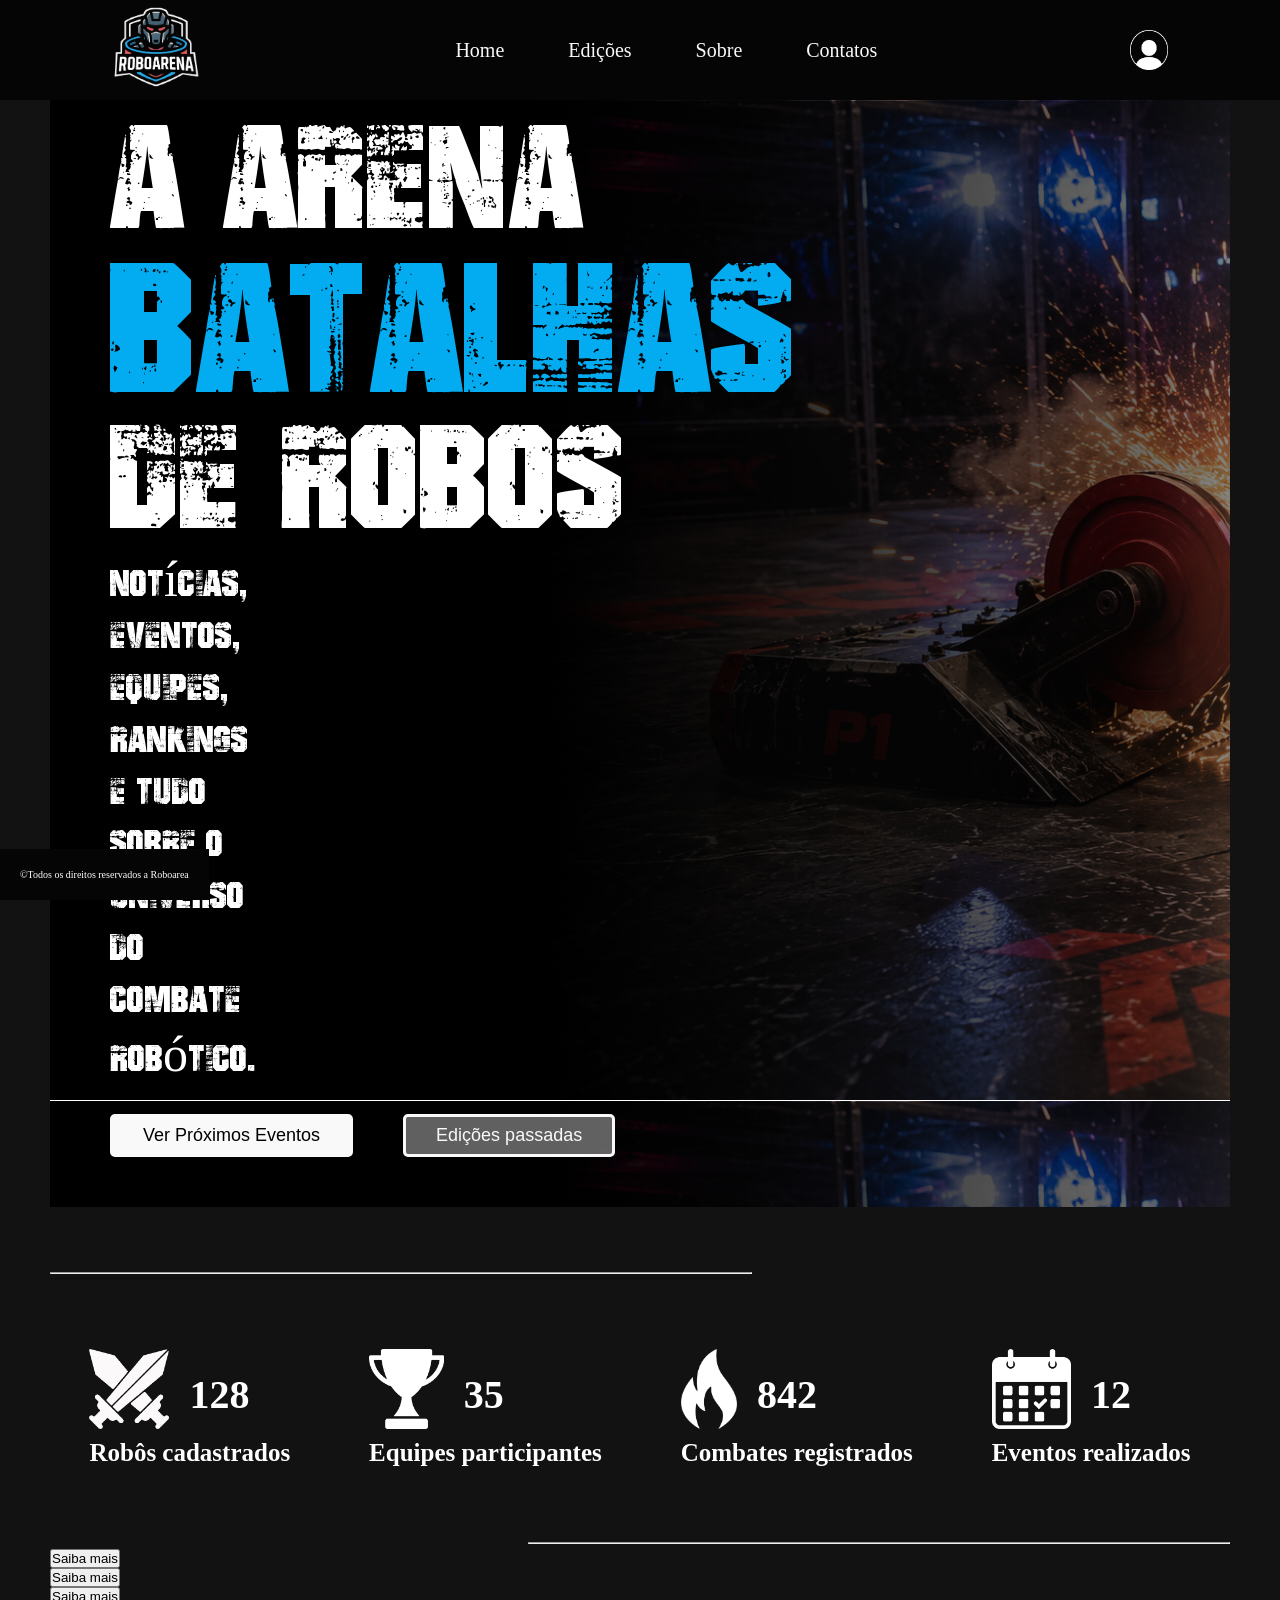
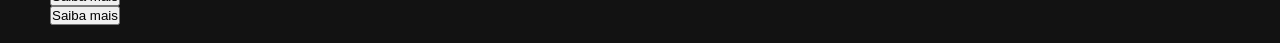
==== index.html @ 1bbf4fa9 "section estatisticas add" ====
<!DOCTYPE html>
<html lang="en">
<head>
    <meta charset="UTF-8">
    <meta name="viewport" content="width=device-width, initial-scale=1.0">
    <link rel="stylesheet" href="css/style.css">
    <title>RoboArena</title>
</head>
<body>
<!-- ----------------------------HEADER---------------------------- -->    
    <header>
        <div class="logo">
            <img src="img/logo.png" alt="">
        </div>
        <nav>
            <ul>
                <li><a href="">Home</a></li>
                <li><a href="">Edições</a></li>
                <li><a href="">Sobre</a></li>
                <li><a href="">Contatos</a></li>
            </ul>
        </nav>
        <div class="usuario">
            <img class="usuario" src="img/usuario.png" alt="">
        </div>
    </header>

<!-- ----------------------------MAIN---------------------------- -->   
    <main>
<!-- --------------BANNNER-------------- -->  
        <section class="conteiner-banner">
            <div class="conteiner-banner-titulos">
                <h1 class="banner-titulo">A Arena </h1>
                <h1 class="banner-titulo " id="azul">Batalhas </h1>
                <h1 class="banner-titulo">de Robos</h1>
                <h2 class="banner-titulo">Notícias, eventos, equipes, rankings e tudo sobre o universo do combate robótico.</h2>
            </div>
            <div class="botoes-banner">
                <div class="botao-banner">
                    <input class="botao-banner" type="submit" value="Ver Próximos Eventos">
                </div>
                <div class="botao-banner">
                    <input class="botao-banner edicoes" type="submit" value="Edições passadas">
                </div>
            </div>
        </section>

<!-- --------------ESTATISTICAS-------------- -->
        <hr class="esquerda">

        <section class="conteiner-estatisticas">
            <div class="estatisticas">
                <div class="numeros">
                    <img class="numeros" src="img/cadastrados.png" alt="">
                    <h1>128</h1>
                </div>
                <h4>Robôs cadastrados</h4>
            </div>

            <div class="estatisticas">
                <div class="numeros">
                    <img class="numeros" src="img/equipes.png" alt="">
                    <h1>35</h1>
                </div>
                <h4>Equipes participantes</h4>
            </div>

            <div class="estatisticas">
                <div class="numeros">
                    <img class="numeros" src="img/combatentes.png" alt="">
                    <h1>842</h1>
                </div>
                <h4>Combates registrados</h4>
            </div>

            <div class="estatisticas">
                <div class="numeros">
                    <img class="numeros" src="img/eventos.png" alt="">
                    <h1>12</h1>
                </div>
                <h4>Eventos realizados</h4>
            </div>
        </section>
        <hr class="direita">

<!-- --------------CATEGORIAS-------------- -->
        <section class="conteiner-categorias">
            <div class="categorias">
                <img class="img-categorias" src="" alt="">
                <div class="categorias-titulos">
                    <h4></h4>
                </div>
            </div>
            <div class="categorias">
                <img class="img-categorias" src="" alt="">
                <div class="categorias-titulos">
                    <h4></h4>
                </div>
            </div>
            <div class="categorias">
                <img class="img-categorias" src="" alt="">
                <div class="categorias-titulos">
                    <h4></h4>
                </div>
            </div>
            <div class="categorias">
                <img class="img-categorias" src="" alt="">
                <div class="categorias-titulos">
                    <h4></h4>
                </div>
            </div>
        </section>
<!-- --------------EVENTOS-------------- -->
        <section class="conteiner-eventos">

            <h1></h1>
            <p></p>
            <div class="cad-eventos">
                <div class="data-evento">
                    <h2></h2>
                    <p></p>
                </div>
                <div class="descricao-evento">
                    <h3></h3>
                    <p></p>
                    <p></p>
                </div>
                <div class="saiba-mais-evento">
                    <form action="">
                        <input type="submit" value="Saiba mais">
                    </form>
                </div>
            </div>
            <div class="cad-eventos">
                <div class="data-evento">
                    <h2></h2>
                    <p></p>
                </div>
                <div class="descricao-evento">
                    <h3></h3>
                    <p></p>
                    <p></p>
                </div>
                <div class="saiba-mais-evento">
                    <form action="">
                        <input type="submit" value="Saiba mais">
                    </form>
                </div>
            </div>
            <div class="cad-eventos">
                <div class="data-evento">
                    <h2></h2>
                    <p></p>
                </div>
                <div class="descricao-evento">
                    <h3></h3>
                    <p></p>
                    <p></p>
                </div>
                <div class="saiba-mais-evento">
                    <form action="">
                        <input type="submit" value="Saiba mais">
                    </form>
                </div>
            </div>
            <div class="cad-eventos">
                <div class="data-evento">
                    <h2></h2>
                    <p></p>
                </div>
                <div class="descricao-evento">
                    <h3></h3>
                    <p></p>
                    <p></p>
                </div>
                <div class="saiba-mais-evento">
                    <form action="">
                        <input type="submit" value="Saiba mais">
                    </form>
                </div>
            </div>

        </section>
<!-- --------------CATEGORIAS BATELHAS-------------- -->
    <section class="conteiner-categorias-batalhas">
        <div>
            <div class="img-categorias">
                <img class="img-categorias" src="" alt="">
            </div>
            <div class="descricao-categorias">
                <p></p>
                <p></p>
            </div>
        </div>
    </section>
</main>
<!-- ----------------------------FOOTER---------------------------- -->    
    <footer>
        <p class="rodape">
            ©Todos os direitos reservados a Roboarea
        </p>
    </footer>
</body>
</html>
---- css/style.css ----
@font-face {
    font-family:badGrunge;
    src: url("../bad_grunge/badGrunge.ttf");
}
*{
    margin: 0px;
    padding: 0px;
}
body{
    background-color: #121212;
    /*background-color: #ee3437;*/
    color: white;
}
header{
    background-color: #050505;
    height: 100px;
    display: flex;
    align-items: center;
    justify-content: space-around;
}
img{
    height: 90px;
}
nav{
    display: inline-block;
}
li{
    list-style: none;
    display: inline;
    padding: 30px;
}
a{
    text-decoration: none;
    color: #f9f9f9;
    font-size: 20px;
}
a:hover{
    color:#ee3437;
}

div.usuario{
    height: 40px;
}
div.usuario{
    height: 40px;
}
img.usuario{
    height: 40px;
    filter: invert(100%);
}

main{
   height: 900px; 
   margin: 0px 50px;
}

/*--------------BANNNER--------------BANNNER--------------BANNNER--------------*/
section.conteiner-banner{
    display: flex;
    align-items: start;
    flex-direction: column;
    background-image: url("../img/banner.png");
    padding-left: 60px;
}
h1.banner-titulo{
    font-size: 200px;
    font-family: badGrunge;
    font-weight: lighter;
    line-height: 150px;
}
#azul{
    color: #03abf0;
    font-size: 250px;
}
h2.banner-titulo{
    font-size: 50px;
    font-family: badGrunge;
    font-weight: lighter;
    margin-right: 1100px;
}
div.botoes-banner{
    display: flex;
    flex-direction:row;
    margin: 30px 0px 50px;
    flex-wrap: wrap;
}
div.botao-banner{
    padding-right: 50px;
}
input.botao-banner{
    background-color: #f9f9f9;
    padding: 8px 30px;
    font-size: 18px;
    border-radius: 5px;
    border:  #f9f9f9 solid 3px;
}
input.edicoes{
    border: #f9f9f9 solid 3px;
    background-color: #f9f9f962;
    color: #f9f9f9;
}

/*--------------ESTATISTICAS--------------ESTATISTICAS--------------ESTATISTICAS--------------*/

hr.esquerda{
    margin-top: 65px;
    margin-bottom: 65px;
    width: 700px;
    color: #f9f9f9;
}
hr.direita{
    margin-top: 65px;
    width: 700px;
    color: #f9f9f9;
    display: block;
    float: right;
}
section.conteiner-estatisticas{
    margin-top: 65px;
    display: flex;
    justify-content: space-around;
    flex-wrap: wrap;
}
div.estatisticas{
    padding: 10px;
}
div.numeros{
    display: flex;
    align-items: center;

}

img.numeros{
    filter: invert(100%);
    padding-right: 20px;
    height: 80px;
    margin-bottom: 10px;
}

footer{
    display: flex;
    justify-content: center;
    width: auto;
    background-color: #050505;
    position: fixed;
    bottom: 0;
    
}
p.rodape{
    padding: 20px;
    font-size: 10px;
}

h1{
    font-size: 40px;
}
h2{
    font-size: 35px;
}
h3{
    font-size: 30px;
}
h4{
    font-size: 25px;
}
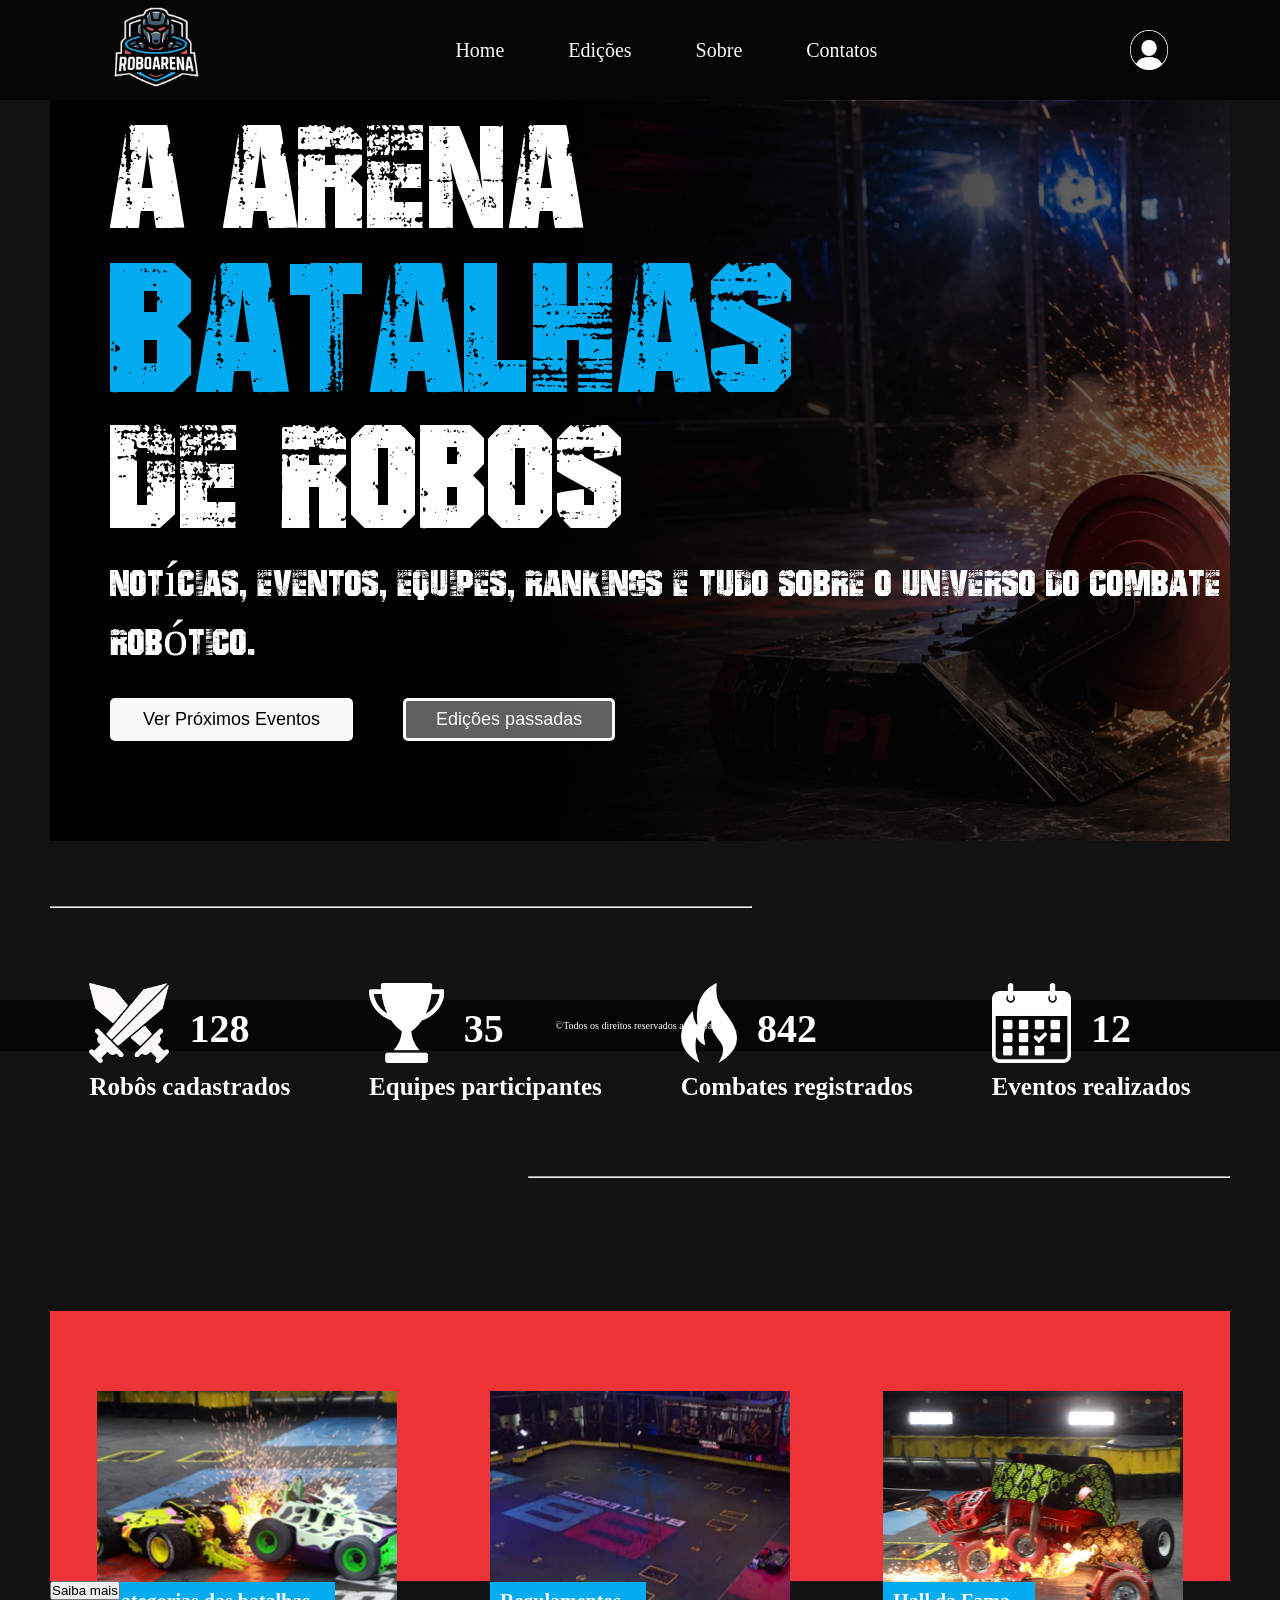
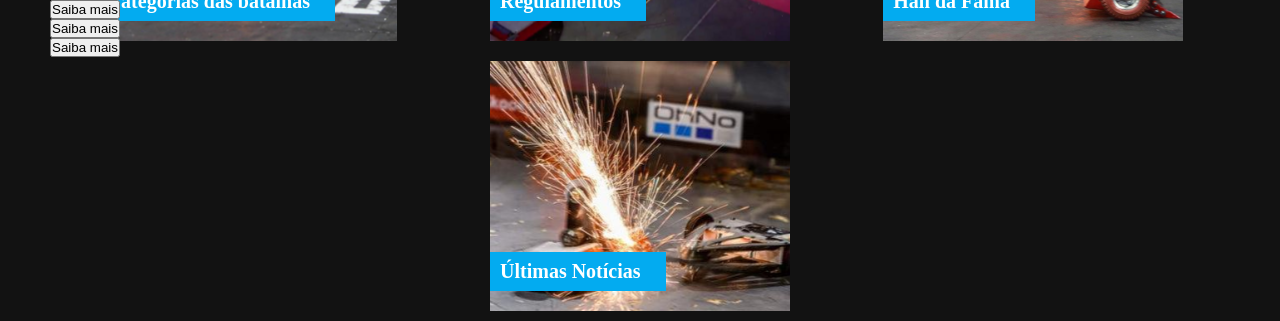
==== commit 2cc2aa3e: "categorias terminadas" ====
--- a/index.html
+++ b/index.html
@@ -85,28 +85,27 @@
 
 <!-- --------------CATEGORIAS-------------- -->
         <section class="conteiner-categorias">
+            
             <div class="categorias">
-                <img class="img-categorias" src="" alt="">
-                <div class="categorias-titulos">
-                    <h4></h4>
-                </div>
-            </div>
-            <div class="categorias">
-                <img class="img-categorias" src="" alt="">
-                <div class="categorias-titulos">
-                    <h4></h4>
-                </div>
-            </div>
-            <div class="categorias">
-                <img class="img-categorias" src="" alt="">
-                <div class="categorias-titulos">
-                    <h4></h4>
-                </div>
-            </div>
-            <div class="categorias">
-                <img class="img-categorias" src="" alt="">
-                <div class="categorias-titulos">
-                    <h4></h4>
+                <div class="categoria batalha">
+                    <div class="categorias-titulo">
+                        <h5>Categorias das batalhas</h5>
+                    </div>
+                </div>
+                <div class="categoria regulamento">
+                    <div class="categorias-titulo">
+                        <h5>Regulamentos</h5>
+                    </div>
+                </div>
+                <div class="categoria hall">
+                    <div class="categorias-titulo">
+                        <h5> Hall da Fama</h5>
+                    </div>
+                </div>
+                <div class="categoria noticia">
+                    <div class="categorias-titulo">
+                        <h5>Últimas Notícias</h5>
+                    </div>
                 </div>
             </div>
         </section>
--- a/css/style.css
+++ b/css/style.css
@@ -60,6 +60,7 @@
     align-items: start;
     flex-direction: column;
     background-image: url("../img/banner.png");
+    background-repeat: no-repeat;
     padding-left: 60px;
 }
 h1.banner-titulo{
@@ -76,7 +77,6 @@
     font-size: 50px;
     font-family: badGrunge;
     font-weight: lighter;
-    margin-right: 1100px;
 }
 div.botoes-banner{
     display: flex;
@@ -90,6 +90,7 @@
 input.botao-banner{
     background-color: #f9f9f9;
     padding: 8px 30px;
+    margin-bottom: 50px;
     font-size: 18px;
     border-radius: 5px;
     border:  #f9f9f9 solid 3px;
@@ -136,21 +137,65 @@
     height: 80px;
     margin-bottom: 10px;
 }
-
+/*--------------CATEGORIAS--------------CATEGORIAS--------------CATEGORIAS--------------*/
+section.conteiner-categorias{
+    background-color: #ee3437;
+    margin-top: 200px;
+    height: 270px;
+}
+div.categorias{
+    display: flex;
+    justify-content: space-around;
+    flex-wrap: wrap;
+    padding-top: 70px;
+}
+.categoria{
+    height: 250px;
+    width: 300px;
+    display: flex;
+    align-items: end;
+    margin: 10px;
+}
+div.batalha{
+    background-image: url("../img/cagoriasBatalhas.png"); 
+    background-repeat: no-repeat;
+}
+div.regulamento{
+    background-image: url("../img/regulamento.png"); 
+    background-repeat: no-repeat;
+}
+div.hall{
+    background-image: url("../img/hallFama.png"); 
+    background-repeat: no-repeat;
+}
+div.noticia{
+    background-image: url("../img/ultimasNoticias.png"); 
+    background-repeat: no-repeat;
+}
+div.categorias-titulo{
+    margin-bottom: 20px;
+    padding: 8px 25px 8px 10px;
+    background-color: #03abf0;
+}
+
+
+
+
+/*--------------ESTATISTICAS--------------ESTATISTICAS--------------ESTATISTICAS--------------*/
 footer{
     display: flex;
     justify-content: center;
     width: auto;
     background-color: #050505;
-    position: fixed;
-    bottom: 0;
-    
 }
 p.rodape{
     padding: 20px;
     font-size: 10px;
 }
 
+
+
+
 h1{
     font-size: 40px;
 }
@@ -162,4 +207,7 @@
 }
 h4{
     font-size: 25px;
+}
+h5{
+    font-size: 20px;
 }
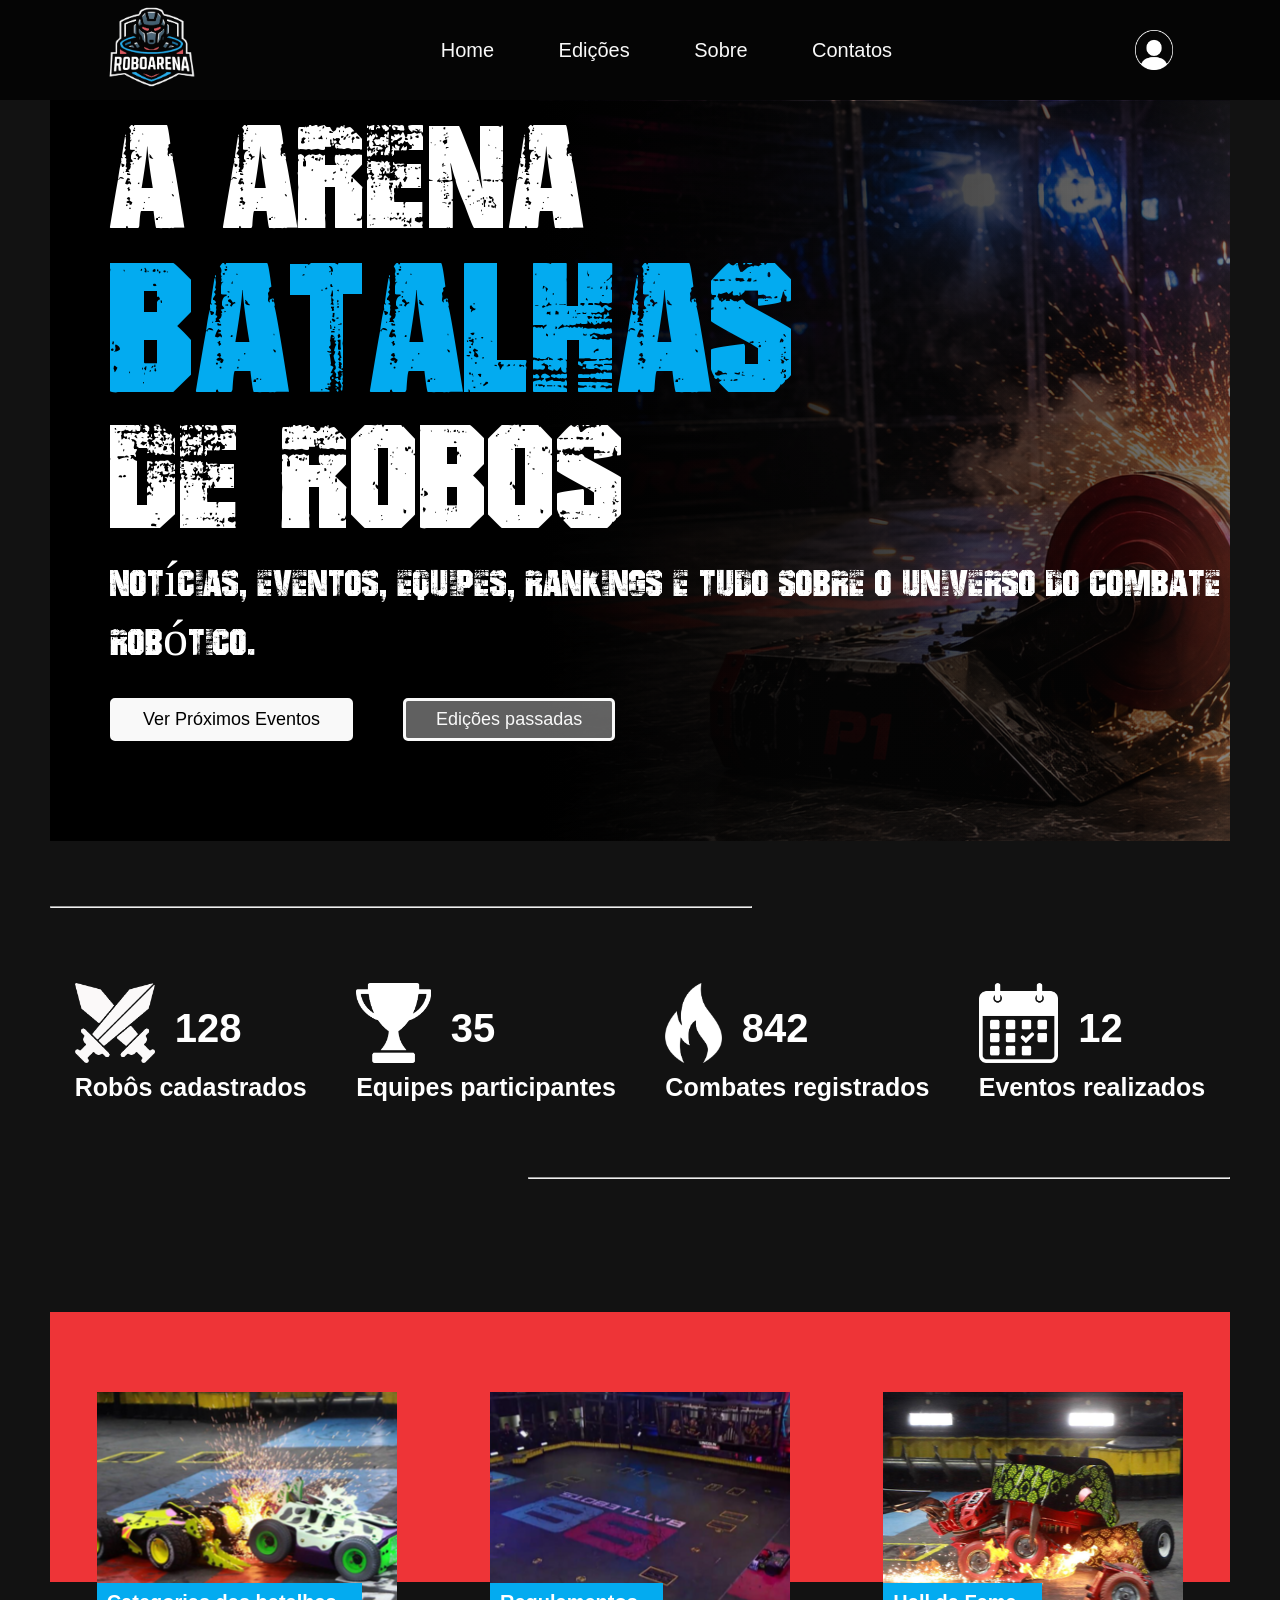
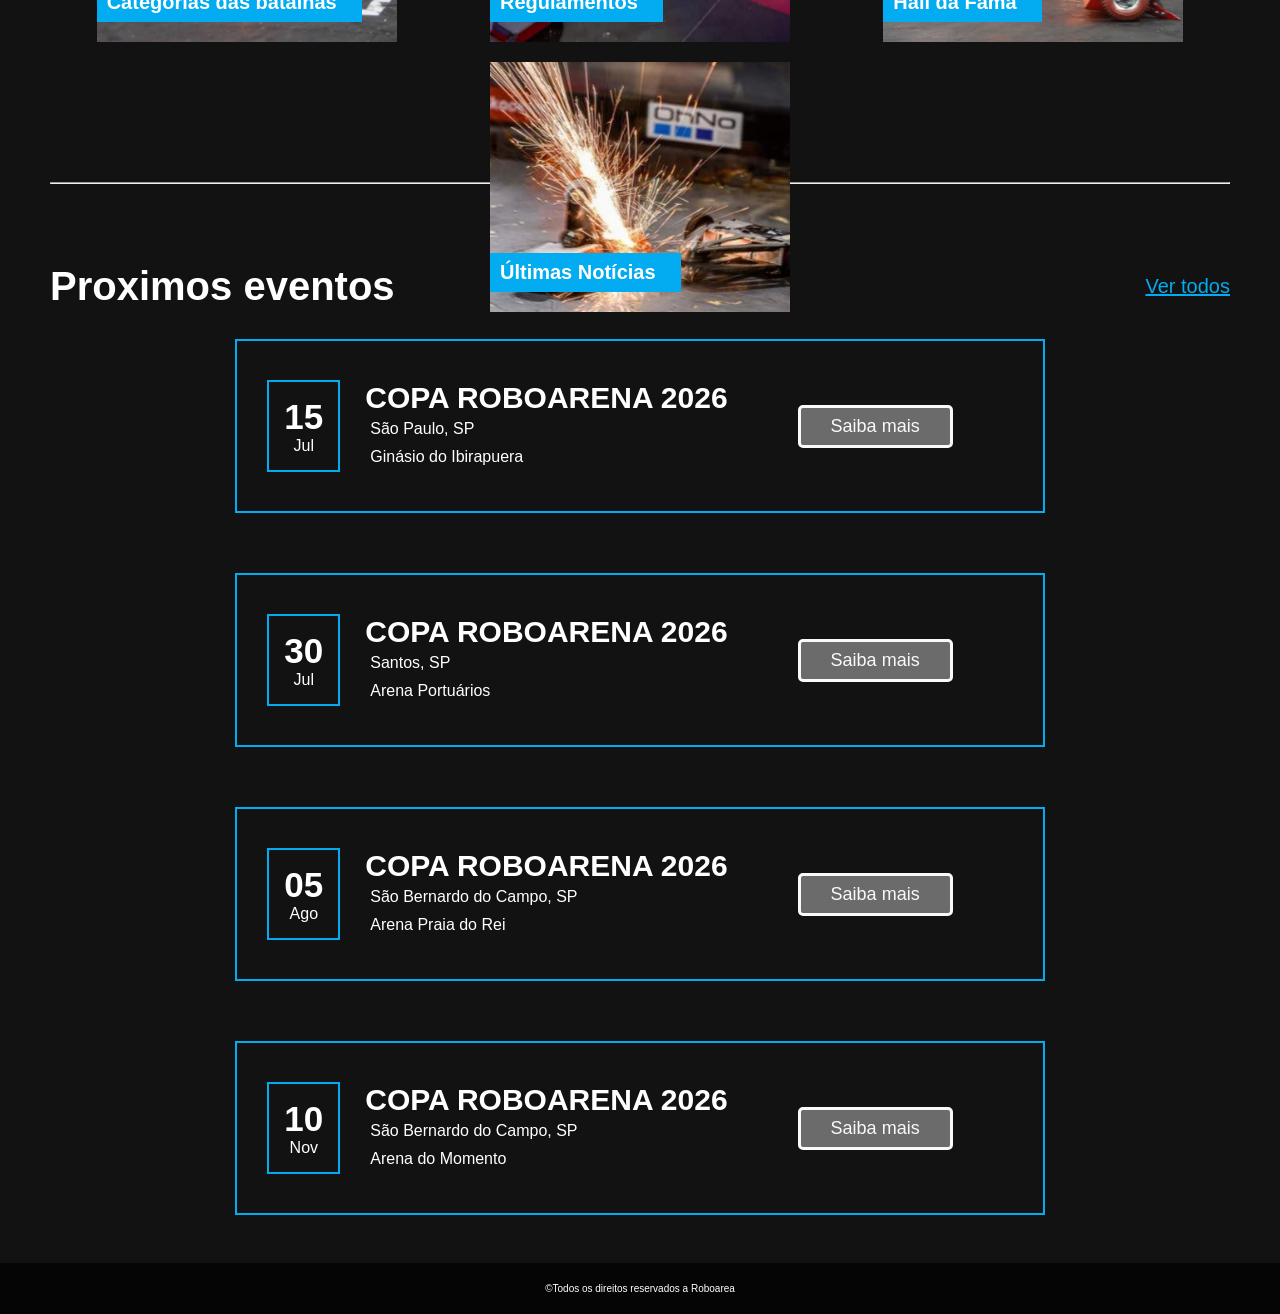
==== commit fcabb05a: "section eventos add" ====
--- a/index.html
+++ b/index.html
@@ -110,72 +110,81 @@
             </div>
         </section>
 <!-- --------------EVENTOS-------------- -->
+        <hr class="inteira">
+
         <section class="conteiner-eventos">
 
-            <h1></h1>
-            <p></p>
-            <div class="cad-eventos">
-                <div class="data-evento">
-                    <h2></h2>
-                    <p></p>
-                </div>
-                <div class="descricao-evento">
-                    <h3></h3>
-                    <p></p>
-                    <p></p>
-                </div>
-                <div class="saiba-mais-evento">
-                    <form action="">
-                        <input type="submit" value="Saiba mais">
-                    </form>
-                </div>
-            </div>
-            <div class="cad-eventos">
-                <div class="data-evento">
-                    <h2></h2>
-                    <p></p>
-                </div>
-                <div class="descricao-evento">
-                    <h3></h3>
-                    <p></p>
-                    <p></p>
-                </div>
-                <div class="saiba-mais-evento">
-                    <form action="">
-                        <input type="submit" value="Saiba mais">
-                    </form>
-                </div>
-            </div>
-            <div class="cad-eventos">
-                <div class="data-evento">
-                    <h2></h2>
-                    <p></p>
-                </div>
-                <div class="descricao-evento">
-                    <h3></h3>
-                    <p></p>
-                    <p></p>
-                </div>
-                <div class="saiba-mais-evento">
-                    <form action="">
-                        <input type="submit" value="Saiba mais">
-                    </form>
-                </div>
-            </div>
-            <div class="cad-eventos">
-                <div class="data-evento">
-                    <h2></h2>
-                    <p></p>
-                </div>
-                <div class="descricao-evento">
-                    <h3></h3>
-                    <p></p>
-                    <p></p>
-                </div>
-                <div class="saiba-mais-evento">
-                    <form action="">
-                        <input type="submit" value="Saiba mais">
-                    </form>
+            <div class="titulo-eventos">
+                <h1>Proximos eventos</h1>
+                <a class="ver-todos" href="">Ver todos</a>
+            </div>
+
+            <div class="infos-eventos">
+                <div class="cad-eventos">
+                    <div class="data-evento">
+                        <h2>15</h2>
+                        <p>Jul</p>
+                    </div>
+                    <div class="descricao-evento">
+                        <h3>COPA ROBOARENA 2026</h3>
+                        <p class="descricao-evento" >São Paulo, SP</p>
+                        <p class="descricao-evento">Ginásio do Ibirapuera</p>
+                    </div>
+                    <div class="saiba-mais-evento">
+                        <form action="">
+                            <input class="botao-saiba-mais" type="submit" value="Saiba mais">
+                        </form>
+                    </div>
+                </div>
+                <div class="cad-eventos">
+                    <div class="data-evento">
+                        <h2>30</h2>
+                        <p>Jul</p>
+                    </div>
+                    <div class="descricao-evento">
+                        <h3>COPA ROBOARENA 2026</h3>
+                        <p class="descricao-evento">Santos, SP</p>
+                        <p class="descricao-evento">Arena Portuários</p>
+                    </div>
+                    <div class="saiba-mais-evento">
+                        <form action="">
+                            <input class="botao-saiba-mais" type="submit" value="Saiba mais">
+                        </form>
+                    </div>
+                </div>
+
+                <div class="cad-eventos">
+                    <div class="data-evento">
+                        <h2>05</h2>
+                        <p>Ago</p>
+                    </div>
+                    <div class="descricao-evento">
+                        <h3>COPA ROBOARENA 2026</h3>
+                        <p class="descricao-evento">São Bernardo do Campo, SP</p>
+                        <p class="descricao-evento"> Arena Praia do Rei</p>
+                    </div>
+                    <div class="saiba-mais-evento">
+                        <form action="">
+                            <input class="botao-saiba-mais" type="submit" value="Saiba mais">
+                        </form>
+                    </div>
+                </div>
+
+                <div class="cad-eventos">
+                    <div class="data-evento">
+                        <h2>10</h2>
+                        <p>Nov</p>
+                    </div>
+                    <div class="descricao-evento">
+                        <h3>COPA ROBOARENA 2026</h3>
+                        <p class="descricao-evento">São Bernardo do Campo, SP</p>
+                        <p class="descricao-evento">Arena do Momento</p>
+                    </div>
+                    <div class="saiba-mais-evento">
+                        <form action="">
+                            <input class="botao-saiba-mais" type="submit" value="Saiba mais">
+                        </form>
+                    </div>
                 </div>
             </div>
 
--- a/css/style.css
+++ b/css/style.css
@@ -2,14 +2,14 @@
     font-family:badGrunge;
     src: url("../bad_grunge/badGrunge.ttf");
 }
+@import url('https://fonts.googleapis.com/css2?family=Doto:wght@100..900&family=Faculty+Glyphic&family=Honk:MORF@15&family=IBM+Plex+Sans+Thai:wght@100;200;300;400;500;600;700&family=Kalnia+Glaze:wght@100..700&family=Nabla&family=Nunito:ital,wght@0,200..1000;1,200..1000&family=Playwrite+ZA:wght@100..400&family=Poiret+One&family=Rubik+Microbe&display=swap');
 *{
     margin: 0px;
     padding: 0px;
 }
 body{
     background-color: #121212;
-    /*background-color: #ee3437;*/
-    color: white;
+    color: white;font-family: "Poiret One", sans-serif;
 }
 header{
     background-color: #050505;
@@ -49,8 +49,7 @@
     filter: invert(100%);
 }
 
-main{
-   height: 900px; 
+main{ 
    margin: 0px 50px;
 }
 
@@ -116,6 +115,11 @@
     display: block;
     float: right;
 }
+hr.inteira{
+    margin-top: 200px;
+    color: #f9f9f9;
+    display: block;
+}
 section.conteiner-estatisticas{
     margin-top: 65px;
     display: flex;
@@ -178,10 +182,63 @@
     background-color: #03abf0;
 }
 
-
-
-
-/*--------------ESTATISTICAS--------------ESTATISTICAS--------------ESTATISTICAS--------------*/
+/*--------------EVENTOS--------------EVENTOS--------------EVENTOS--------------*/
+section.conteiner-eventos{
+    margin-top: 80px;
+}
+div.titulo-eventos{
+    display: flex;
+    flex-direction: row;
+    align-items: center;
+    justify-content: space-between;
+}
+a.ver-todos{
+    color: #03abf0;
+    text-decoration: underline;
+}
+a.ver-todos:hover{
+    color: #51cbfb;
+}
+div.infos-eventos{
+    display: flex;
+    justify-content: center;
+    flex-wrap: wrap;
+}
+div.cad-eventos{
+    border: #03abf0 solid 2px;
+    display: flex;
+    align-items: center;
+    padding: 30px;
+    margin: 30px 30px;
+}
+div.data-evento{
+    border: #03abf0 solid 2px;
+    display: flex;
+    flex-direction: column;
+    align-items: center;
+    margin-right: 15px;
+    padding: 15px;
+}
+div.descricao-evento{
+    padding: 10px;
+}
+p.descricao-evento{
+    padding: 5px;
+}
+input.botao-saiba-mais{
+    background-color: #f9f9f962;
+    padding: 8px 30px;
+    font-size: 18px;
+    border-radius: 5px;
+    border:  #f9f9f9 solid 3px;
+    color: #f9f9f9;
+    margin: 0px 60px;
+}
+
+/*--------------EVENTOS--------------EVENTOS--------------EVENTOS--------------*/
+/*--------------EVENTOS--------------EVENTOS--------------EVENTOS--------------*/
+
+/*--------------FOOTER--------------FOOTER--------------FOOTER--------------*/
 footer{
     display: flex;
     justify-content: center;
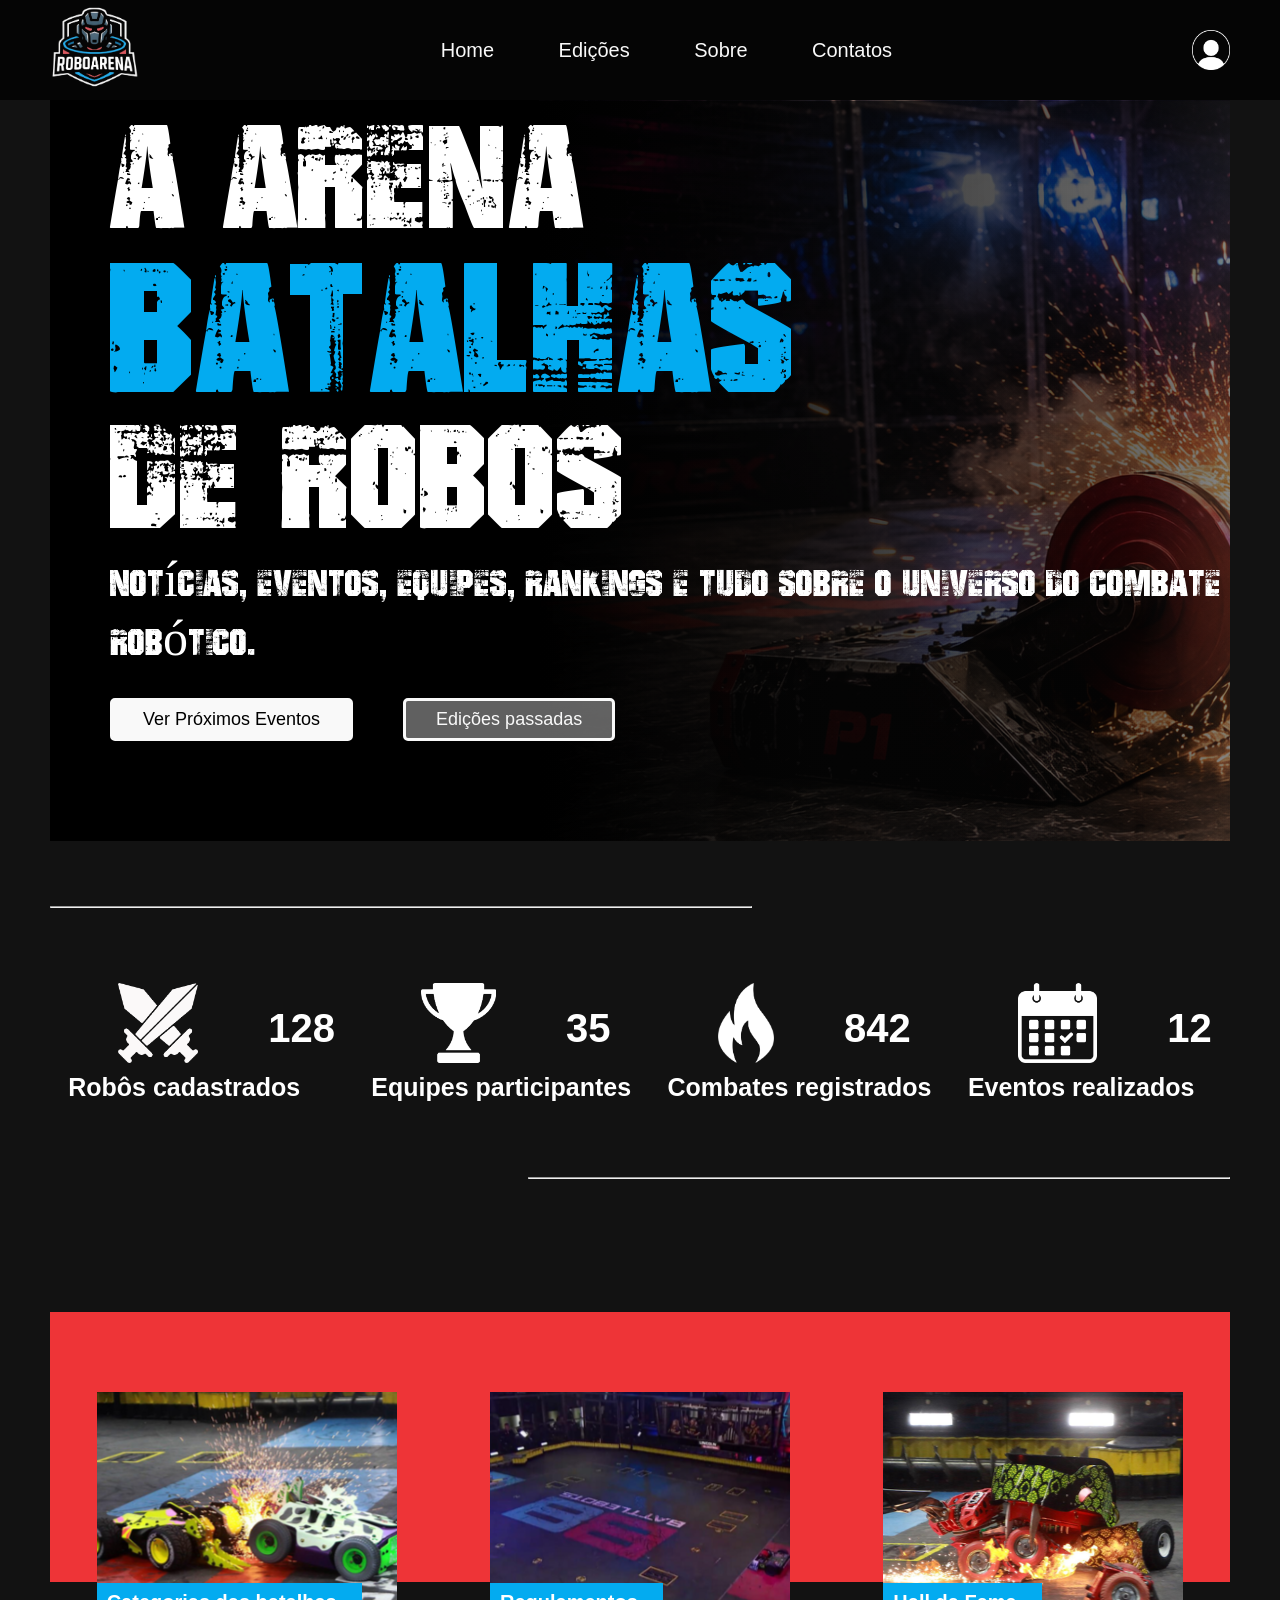
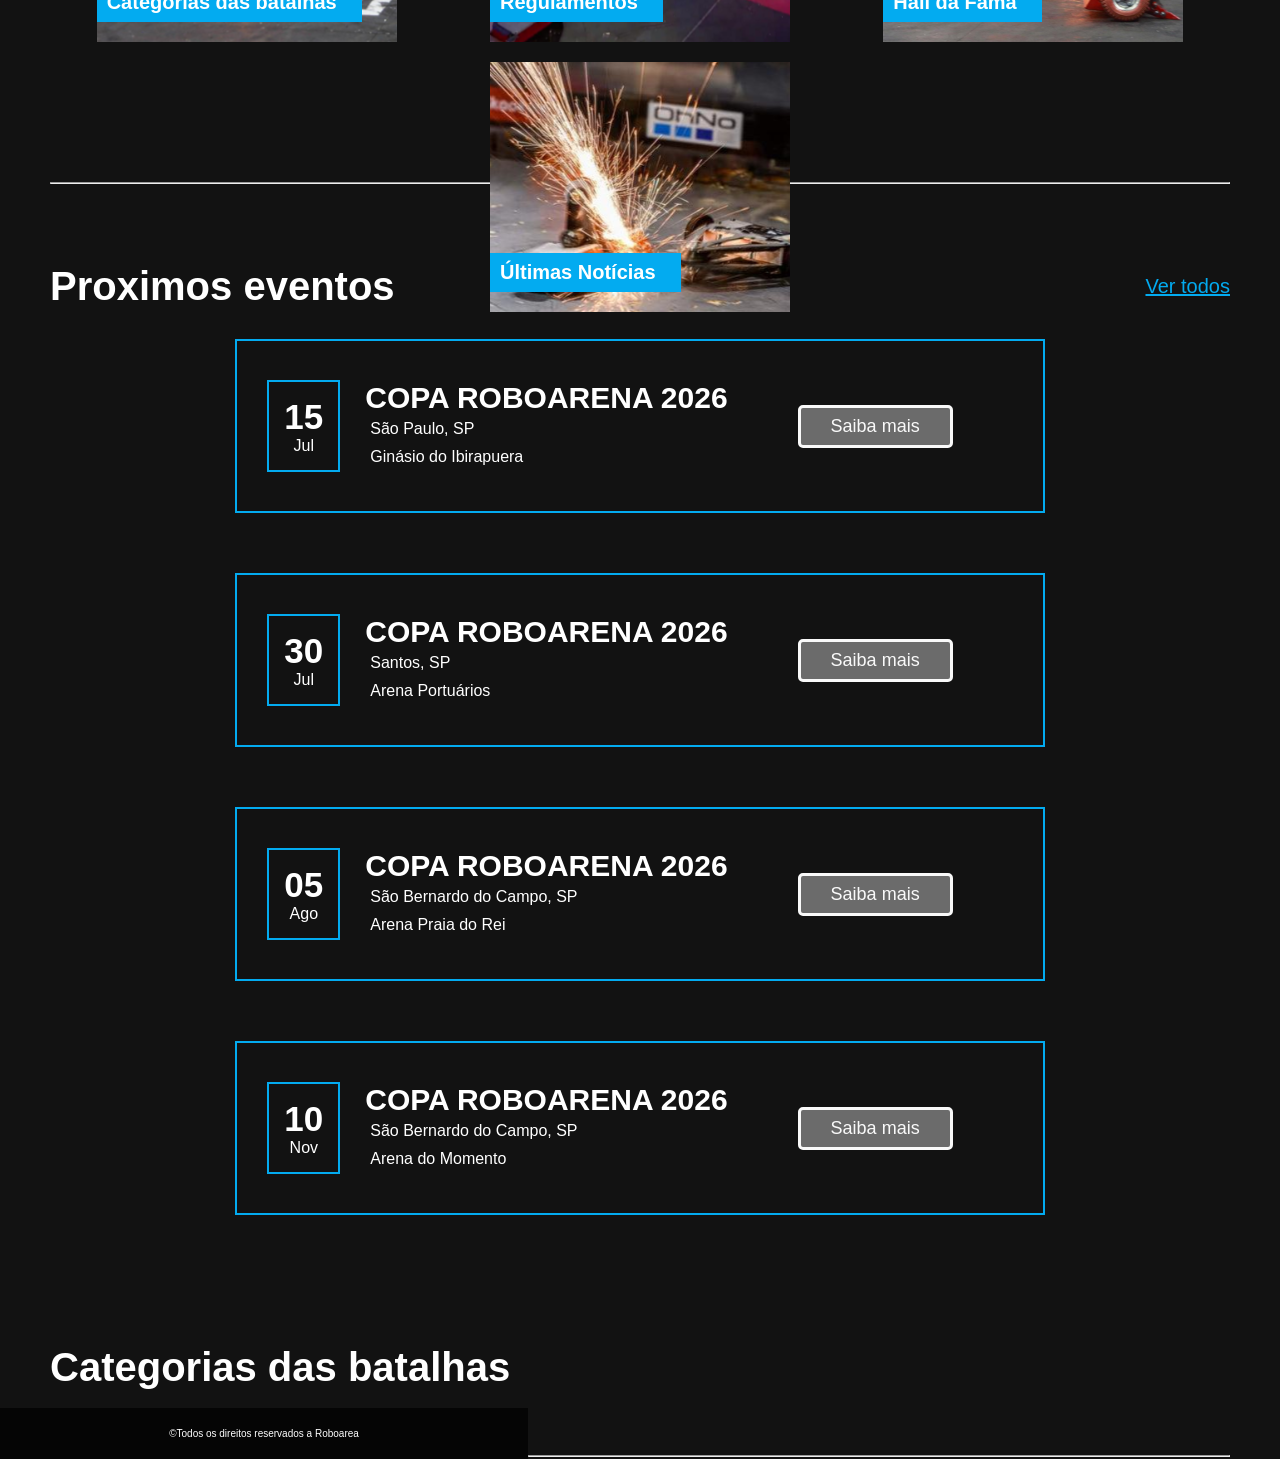
==== commit d021e377: "add imagens categorias das batalhas" ====
--- a/index.html
+++ b/index.html
@@ -190,7 +190,11 @@
 
         </section>
 <!-- --------------CATEGORIAS BATELHAS-------------- -->
-    <section class="conteiner-categorias-batalhas">
+    <section class="conteiner-batalhas">
+        <div class="titulo-batalhas">
+            <h1>Categorias das batalhas</h1>
+            <hr class="direita">
+        </div>
         <div>
             <div class="img-categorias">
                 <img class="img-categorias" src="" alt="">
--- a/css/style.css
+++ b/css/style.css
@@ -16,10 +16,12 @@
     height: 100px;
     display: flex;
     align-items: center;
-    justify-content: space-around;
+    justify-content: space-between;
 }
 img{
     height: 90px;
+    margin-left: 50px;
+    margin-right: 50px;
 }
 nav{
     display: inline-block;
@@ -210,6 +212,7 @@
     align-items: center;
     padding: 30px;
     margin: 30px 30px;
+    flex-wrap: wrap;
 }
 div.data-evento{
     border: #03abf0 solid 2px;
@@ -235,8 +238,11 @@
     margin: 0px 60px;
 }
 
-/*--------------EVENTOS--------------EVENTOS--------------EVENTOS--------------*/
-/*--------------EVENTOS--------------EVENTOS--------------EVENTOS--------------*/
+/*--------------CATEGORIAS BATELHAS--------------CATEGORIAS BATELHAS--------------CATEGORIAS BATELHAS--------------*/
+section.conteiner-batalhas{
+    margin-top: 100px;
+}
+
 
 /*--------------FOOTER--------------FOOTER--------------FOOTER--------------*/
 footer{
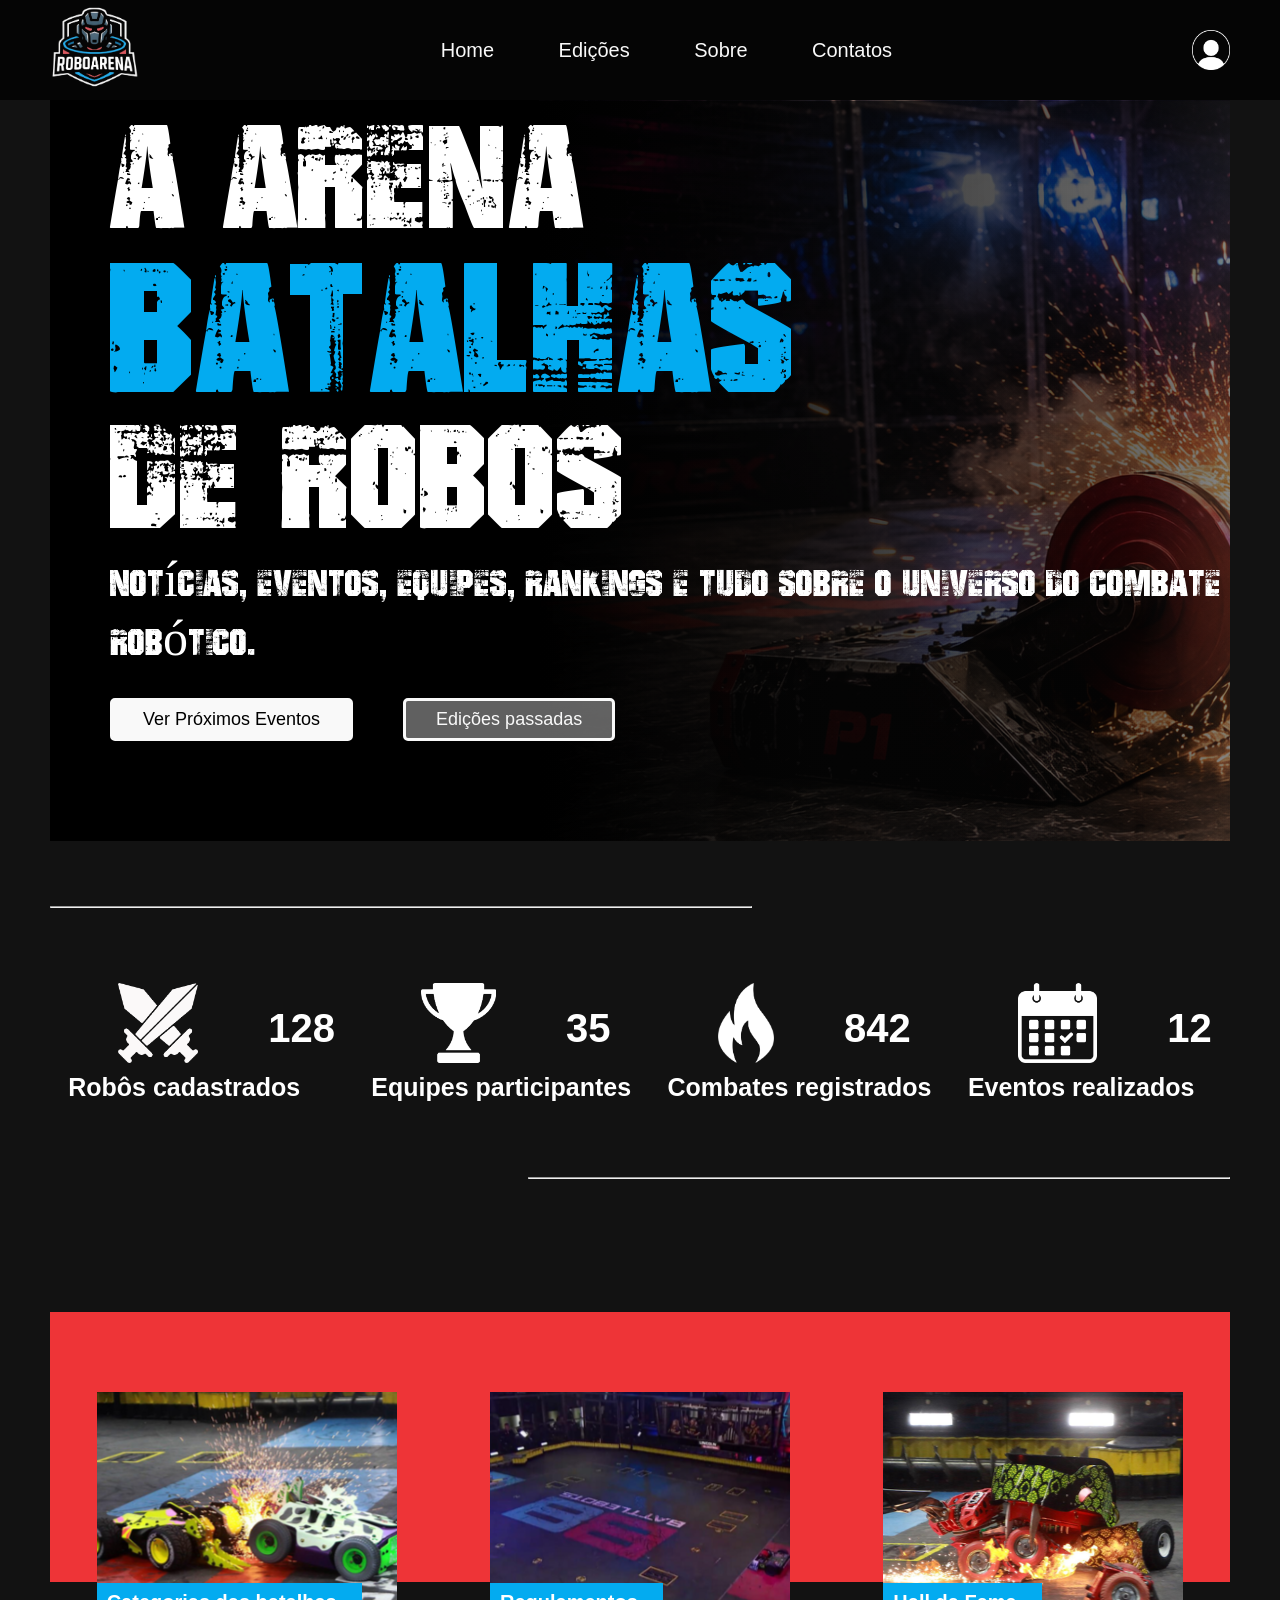
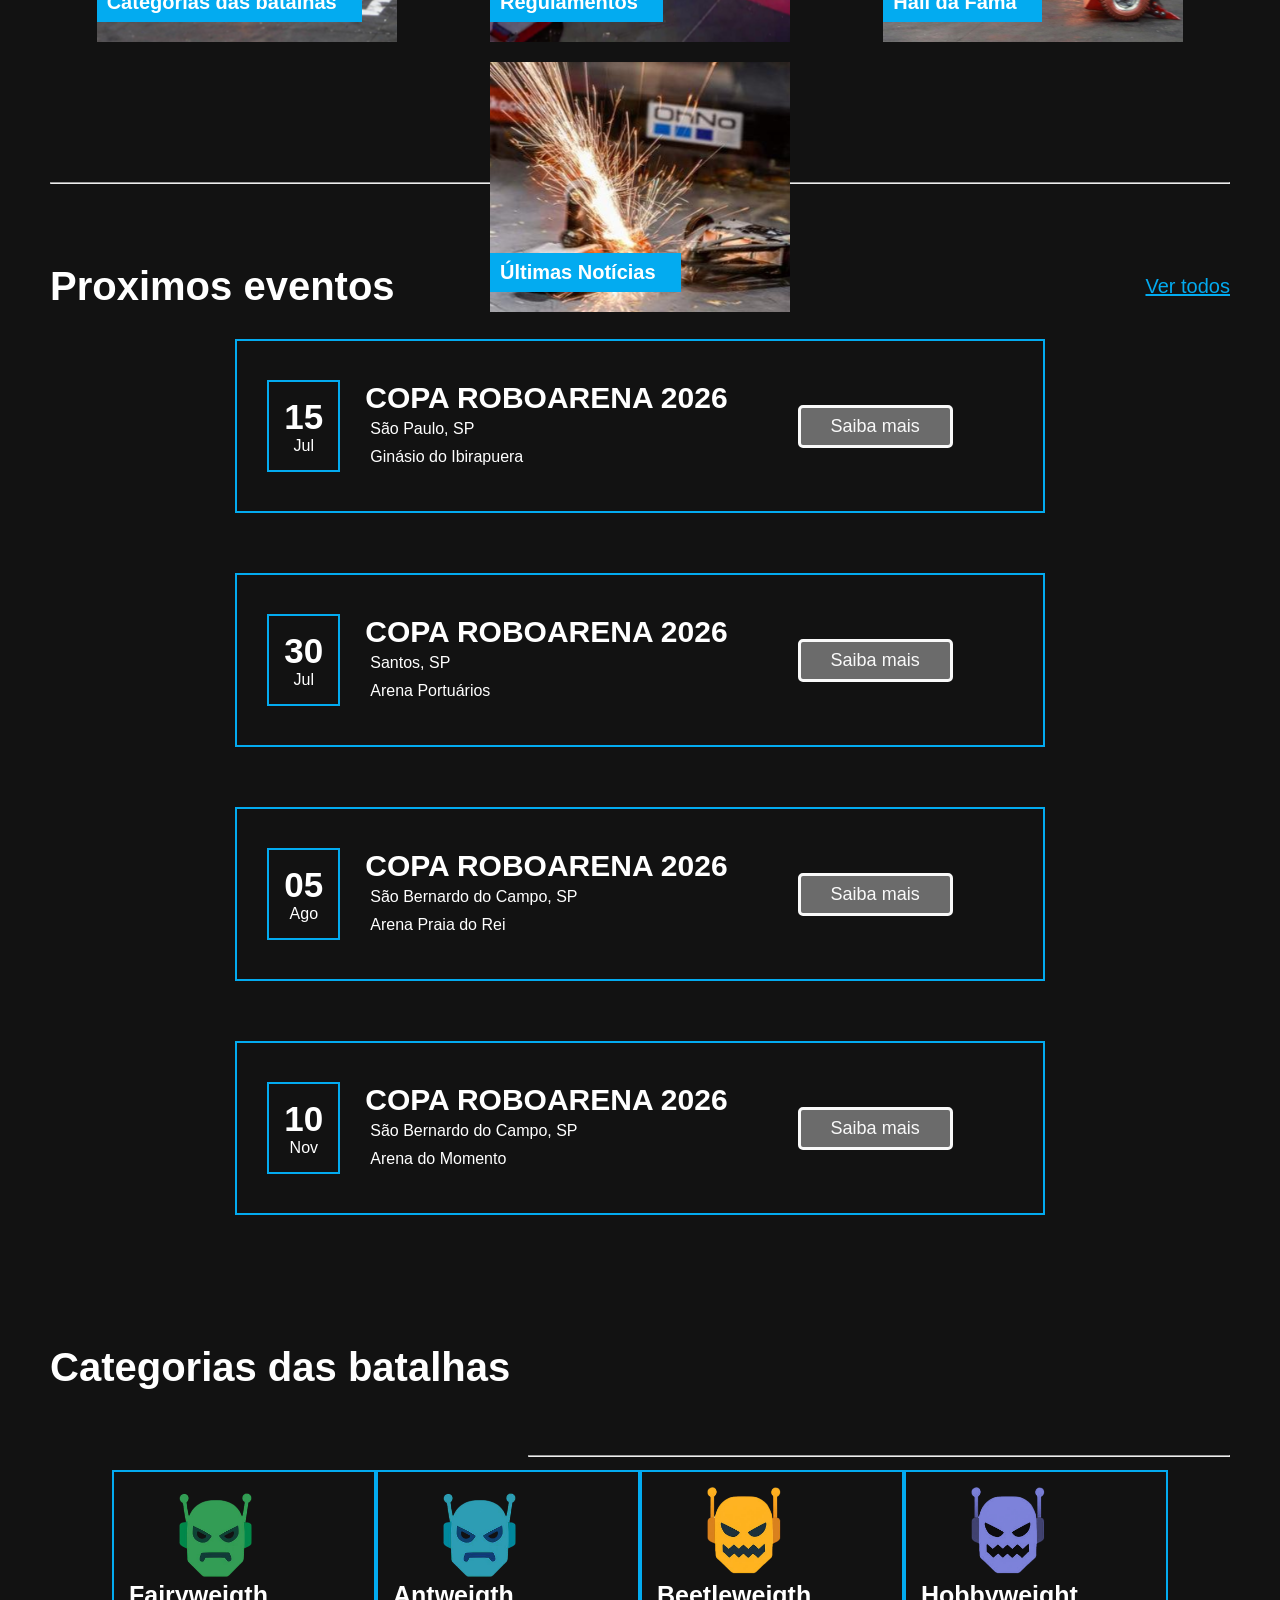
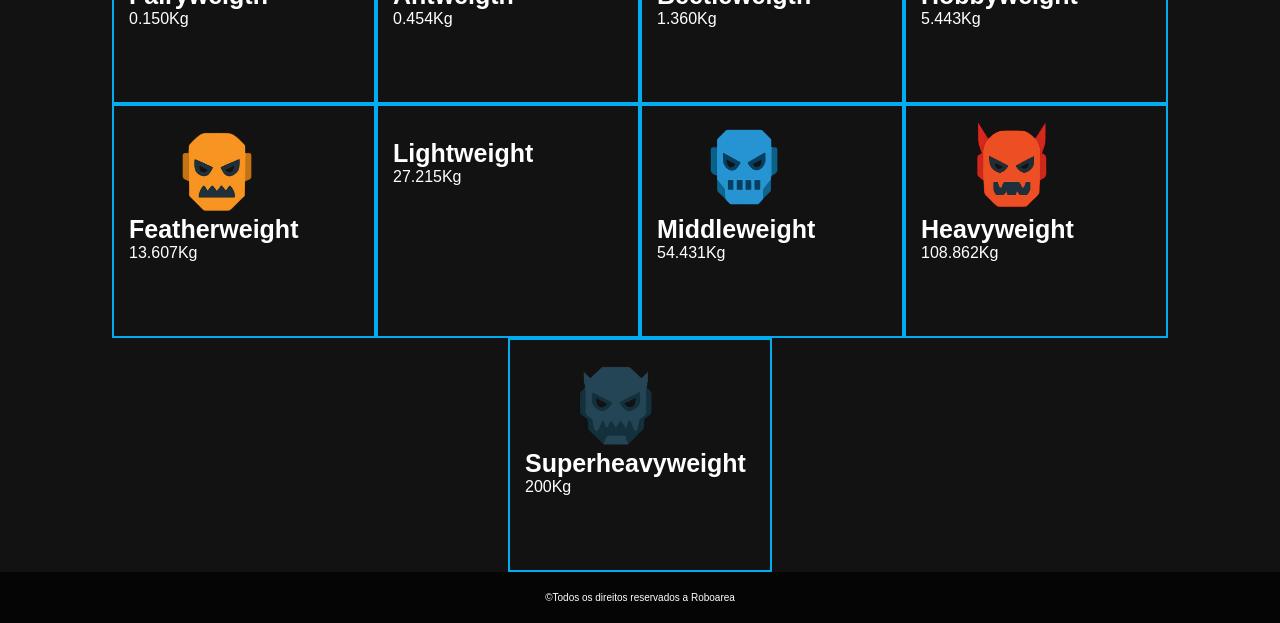
==== commit 28a3b824: "começando a section categorias batalhas" ====
--- a/index.html
+++ b/index.html
@@ -195,15 +195,91 @@
             <h1>Categorias das batalhas</h1>
             <hr class="direita">
         </div>
-        <div>
-            <div class="img-categorias">
-                <img class="img-categorias" src="" alt="">
-            </div>
-            <div class="descricao-categorias">
-                <p></p>
-                <p></p>
-            </div>
-        </div>
+
+        <div class="cads-categorias-batalhas">
+            <div class="cad-batalhas">
+                <div class="img-categorias">
+                    <img class="img-categorias" src="img/fairyweigth.png" alt="">
+                </div>
+                <div class="descricao-categorias">
+                    <h4>Fairyweigth</h4>
+                    <p>0.150Kg</p>
+                </div>
+            </div>
+            <div class="cad-batalhas">
+                <div class="img-categorias">
+                    <img class="img-categorias" src="img/antweigth.png" alt="">
+                </div>
+                <div class="descricao-categorias">
+                    <h4>Antweigth</h4>
+                    <p>0.454Kg</p>
+                </div>
+            </div>
+            <div class="cad-batalhas">
+                <div class="img-categorias">
+                    <img class="img-categorias" src="img/beetleweigth.png" alt="">
+                </div>
+                <div class="descricao-categorias">
+                    <h4>Beetleweigth</h4>
+                    <p>1.360Kg</p>
+                </div>
+            </div>
+            <div class="cad-batalhas">
+                <div class="img-categorias">
+                    <img class="img-categorias" src="img/hobbyweight.png" alt="">
+                </div>
+                <div class="descricao-categorias">
+                    <h4>Hobbyweight</h4>
+                    <p>5.443Kg</p>
+                </div>
+            </div>
+            <div class="cad-batalhas">
+                <div class="img-categorias">
+                    <img class="img-categorias" src="img/featherweight.png" alt="">
+                </div>
+                <div class="descricao-categorias">
+                    <h4>Featherweight</h4>
+                    <p>13.607Kg</p>
+                </div>
+            </div>
+            <div class="cad-batalhas">
+                <div class="img-categorias">
+                    <img class="img-categorias" src="img/lightweight.png" alt="">
+                </div>
+                <div class="descricao-categorias">
+                    <h4>Lightweight</h4>
+                    <p>27.215Kg</p>
+                </div>
+            </div>
+            <div class="cad-batalhas">
+                <div class="img-categorias">
+                    <img class="img-categorias" src="img/middleweight.png" alt="">
+                </div>
+                <div class="descricao-categorias">
+                    <h4>Middleweight</h4>
+                    <p>54.431Kg</p>
+                </div>
+            </div>
+            <div class="cad-batalhas">
+                <div class="img-categorias">
+                    <img class="img-categorias" src="img/heavyweight.png" alt="">
+                </div>
+                <div class="descricao-categorias">
+                    <h4>Heavyweight</h4>
+                    <p>108.862Kg</p>
+                </div>
+            </div>
+            <div class="cad-batalhas">
+                <div class="img-categorias">
+                    <img class="img-categorias" src="img/superheavyweight.png" alt="">
+                </div>
+                <div class="descricao-categorias">
+                    <h4>Superheavyweight</h4>
+                    <p>200Kg</p>
+                </div>
+            </div>
+        </div>
+
     </section>
 </main>
 <!-- ----------------------------FOOTER---------------------------- -->    
--- a/css/style.css
+++ b/css/style.css
@@ -242,7 +242,18 @@
 section.conteiner-batalhas{
     margin-top: 100px;
 }
-
+div.cads-categorias-batalhas{
+    margin-top: 80px;
+    display: flex;
+    justify-content: center;
+    flex-wrap: wrap;
+}
+div.cad-batalhas{
+    border: #03abf0 solid 2px;
+    width: 230px;
+    height: 200px;
+    padding: 15px;
+}
 
 /*--------------FOOTER--------------FOOTER--------------FOOTER--------------*/
 footer{
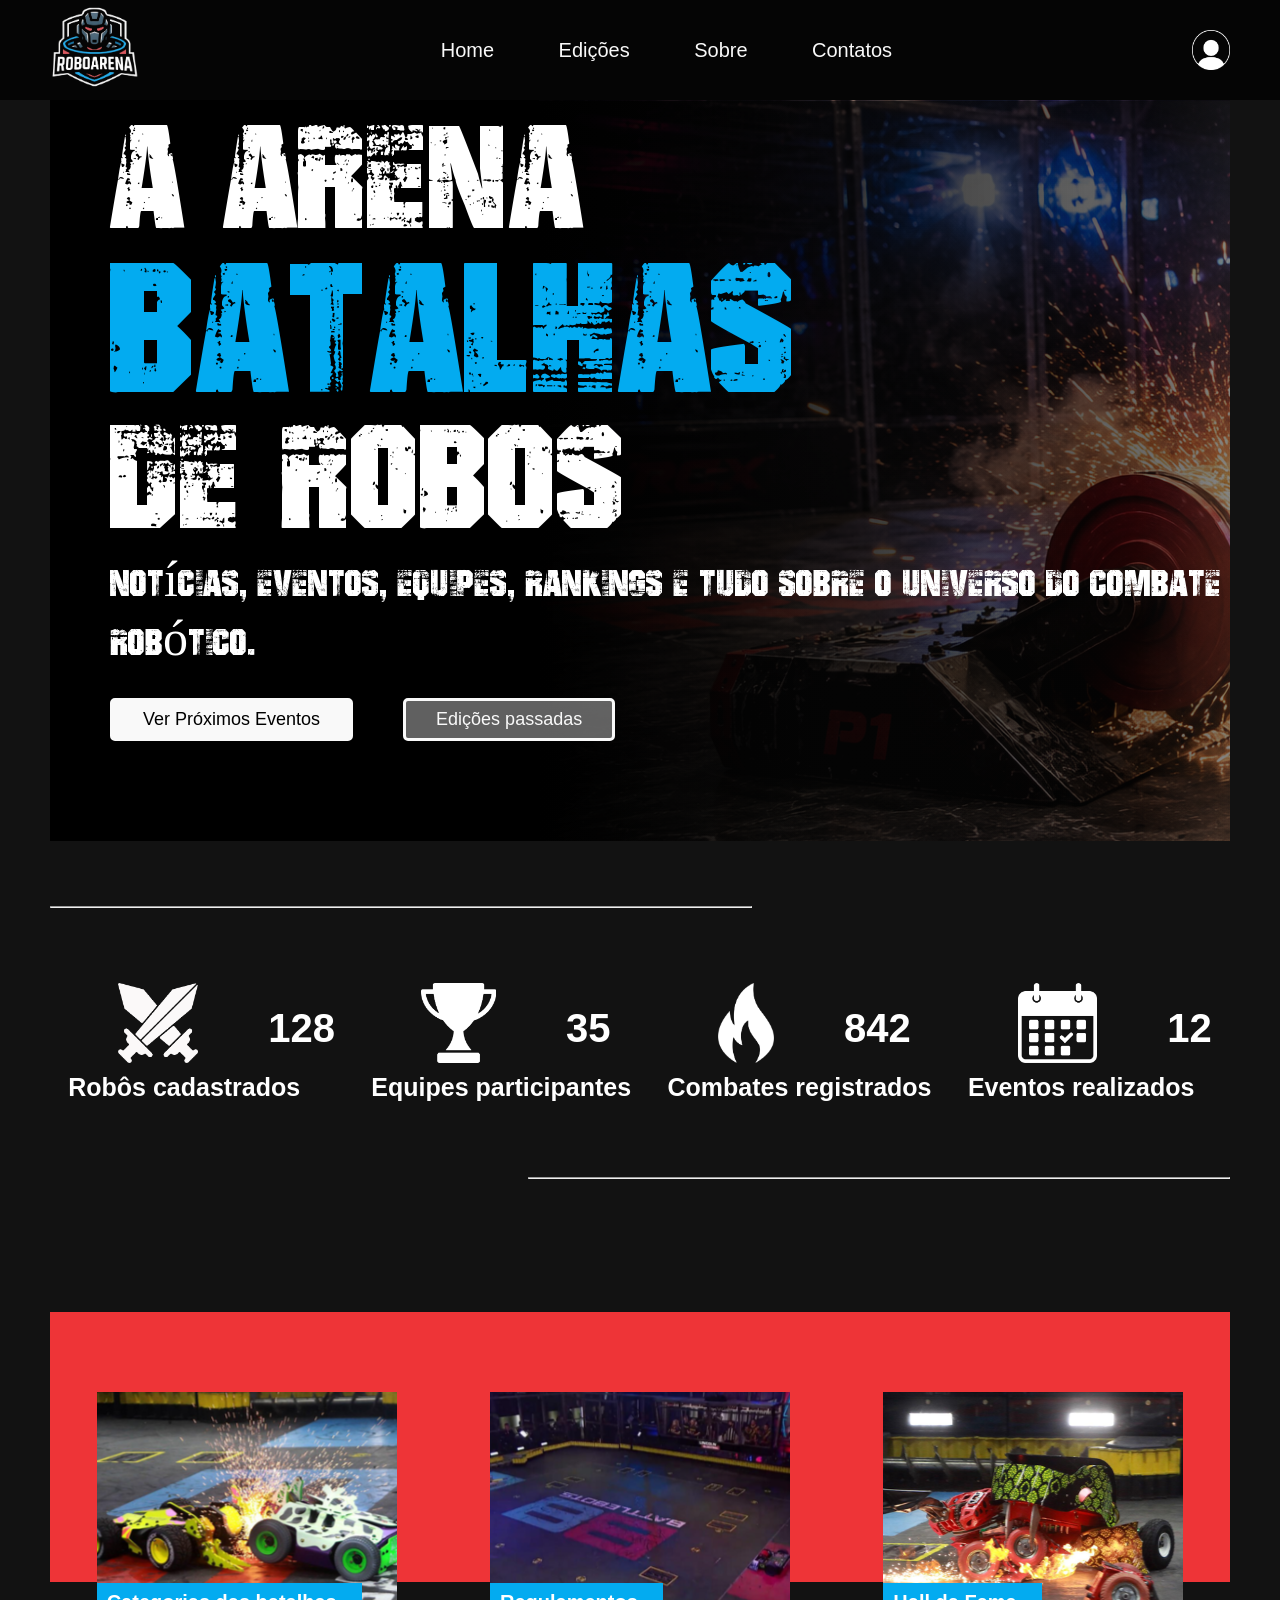
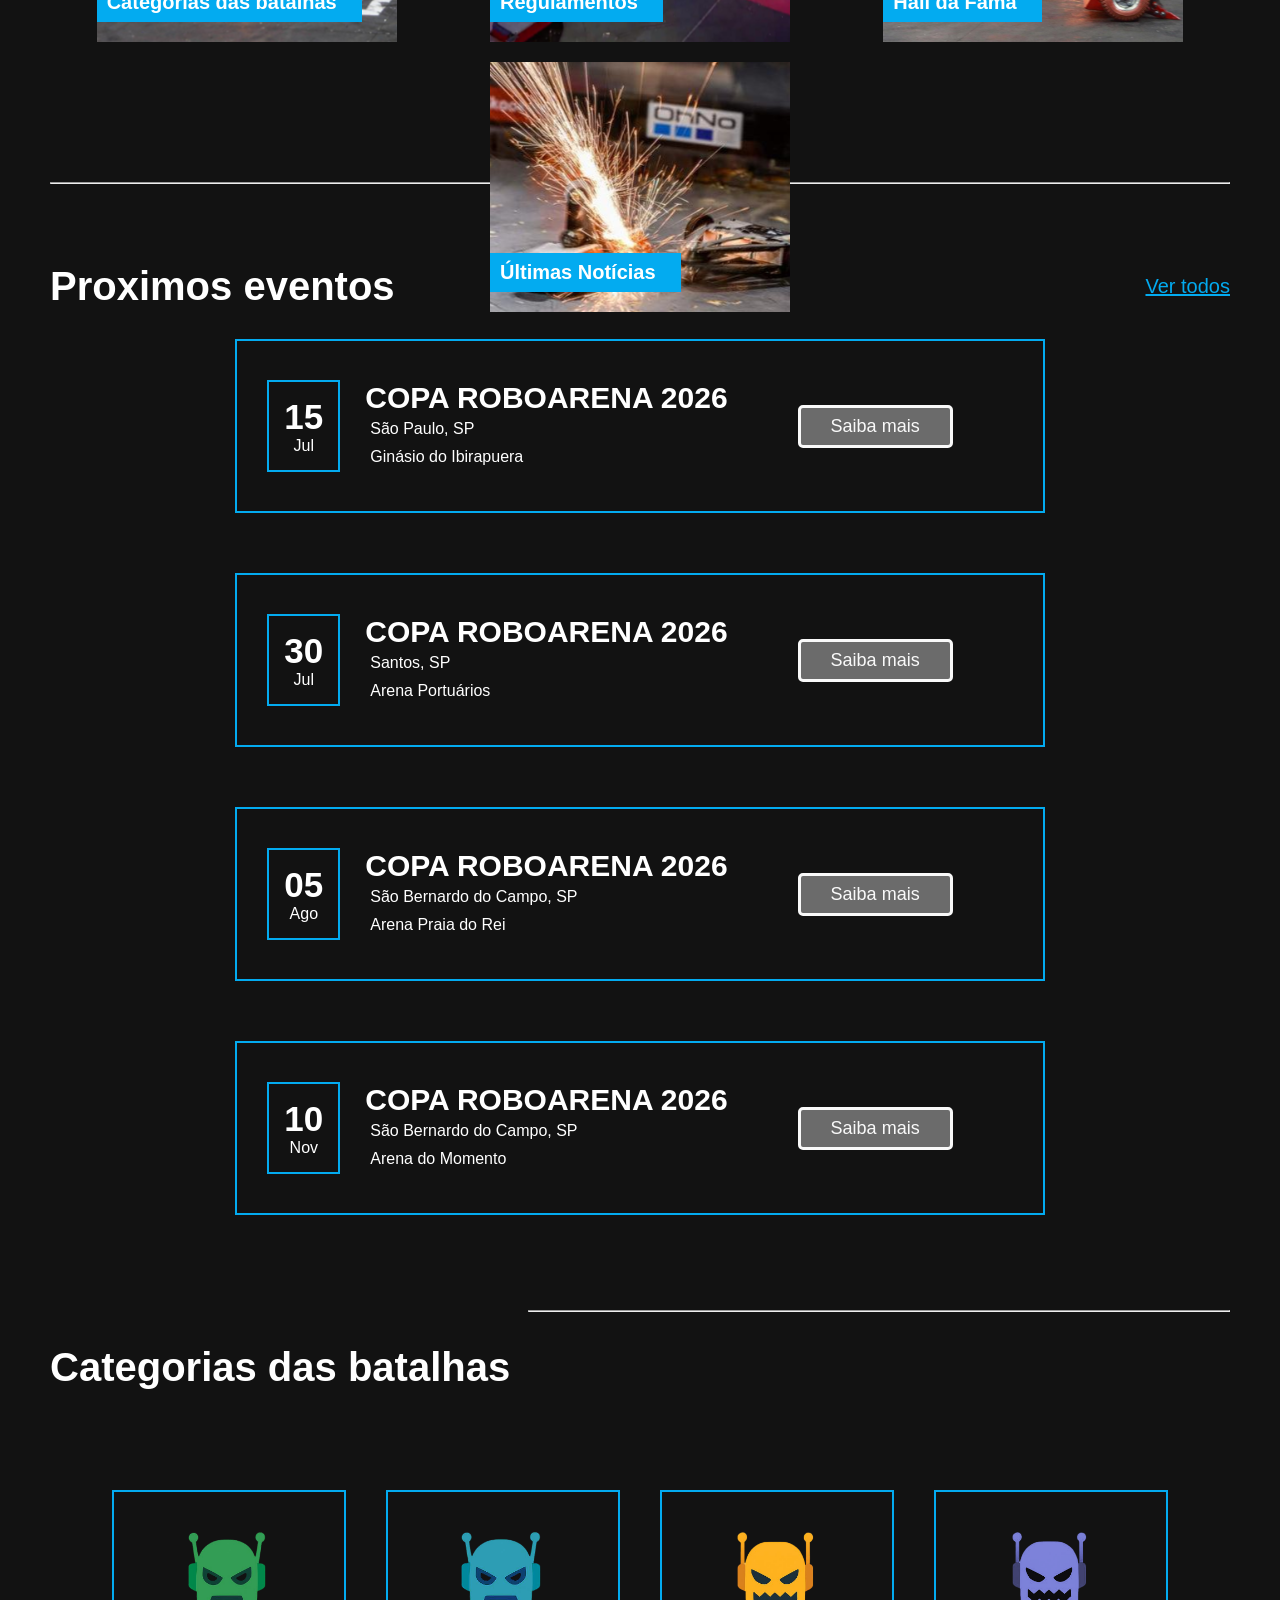
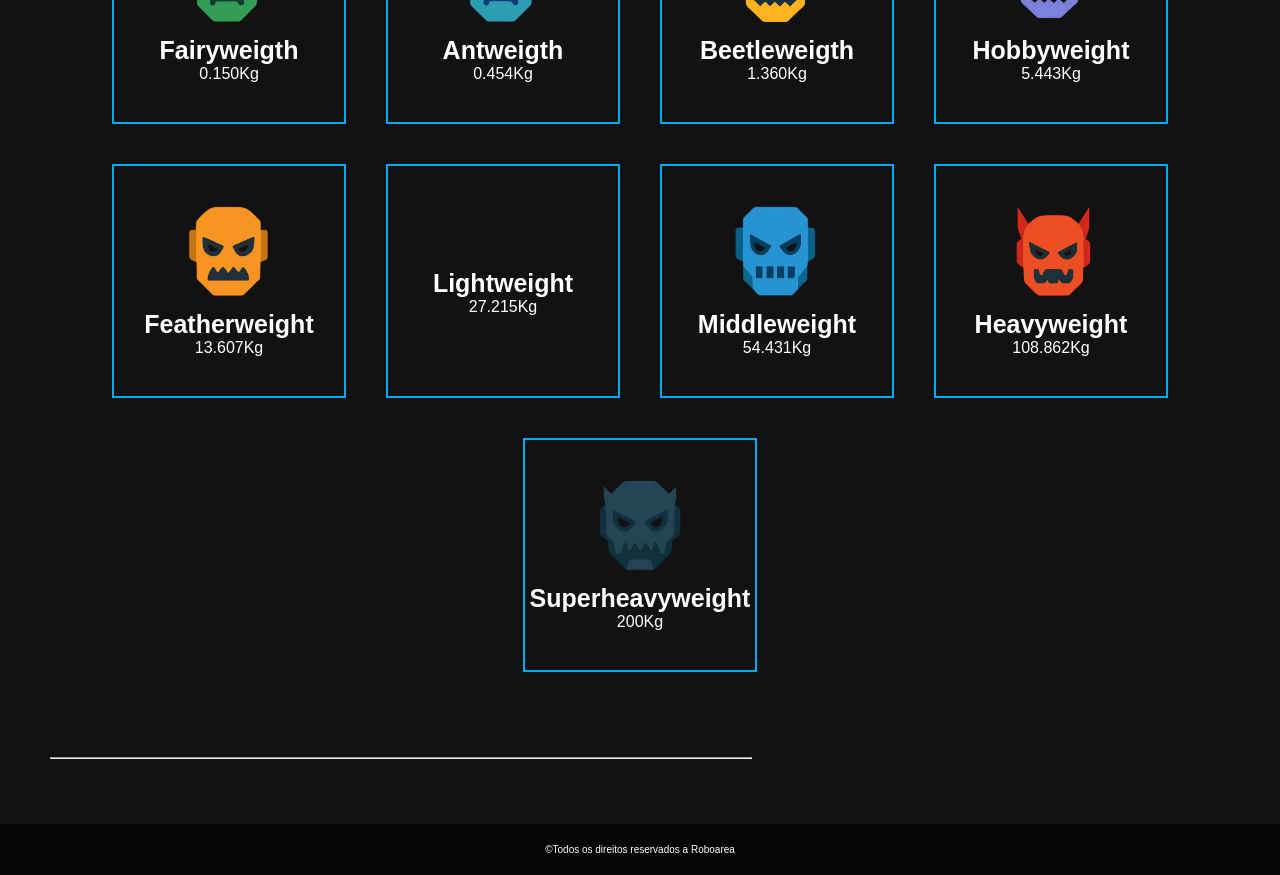
==== commit 527319a1: "section categoria batalhas teminado" ====
--- a/index.html
+++ b/index.html
@@ -190,10 +190,12 @@
 
         </section>
 <!-- --------------CATEGORIAS BATELHAS-------------- -->
+    <hr class="direita">    
     <section class="conteiner-batalhas">
         <div class="titulo-batalhas">
+            
             <h1>Categorias das batalhas</h1>
-            <hr class="direita">
+            
         </div>
 
         <div class="cads-categorias-batalhas">
@@ -279,8 +281,8 @@
                 </div>
             </div>
         </div>
-
     </section>
+    <hr class="esquerda">  
 </main>
 <!-- ----------------------------FOOTER---------------------------- -->    
     <footer>
--- a/css/style.css
+++ b/css/style.css
@@ -96,6 +96,10 @@
     border-radius: 5px;
     border:  #f9f9f9 solid 3px;
 }
+input.botao-banner:hover{
+    background-color:#ee3437;
+    border:  #ee3437 solid 3px;
+}
 input.edicoes{
     border: #f9f9f9 solid 3px;
     background-color: #f9f9f962;
@@ -213,6 +217,10 @@
     padding: 30px;
     margin: 30px 30px;
     flex-wrap: wrap;
+}
+div.cad-eventos:hover{
+    border: #51cbfb solid 2px;
+    box-shadow: 0px 0px 50px #51cbfb;
 }
 div.data-evento{
     border: #03abf0 solid 2px;
@@ -237,11 +245,21 @@
     color: #f9f9f9;
     margin: 0px 60px;
 }
+input.botao-saiba-mais:hover{
+    background-color:#ee3437;
+    border:  #ee3437 solid 3px;
+}
 
 /*--------------CATEGORIAS BATELHAS--------------CATEGORIAS BATELHAS--------------CATEGORIAS BATELHAS--------------*/
 section.conteiner-batalhas{
     margin-top: 100px;
-}
+    margin-bottom: 50px;
+}
+div.titulo-batalhas{
+    display: flex;
+    align-items: center;
+}
+
 div.cads-categorias-batalhas{
     margin-top: 80px;
     display: flex;
@@ -250,9 +268,24 @@
 }
 div.cad-batalhas{
     border: #03abf0 solid 2px;
-    width: 230px;
+    width: 200px;
     height: 200px;
     padding: 15px;
+    margin: 20px;
+
+    display: flex;
+    justify-content: center;
+    align-items: center;
+    flex-direction: column;
+    text-align: center;
+}
+div.cad-batalhas:hover{
+    border: #51cbfb solid 2px;
+    box-shadow: 0px 0px 50px #51cbfb;
+}
+
+.img-categorias{
+    margin-bottom: 5px;
 }
 
 /*--------------FOOTER--------------FOOTER--------------FOOTER--------------*/
@@ -268,8 +301,6 @@
 }
 
 
-
-
 h1{
     font-size: 40px;
 }
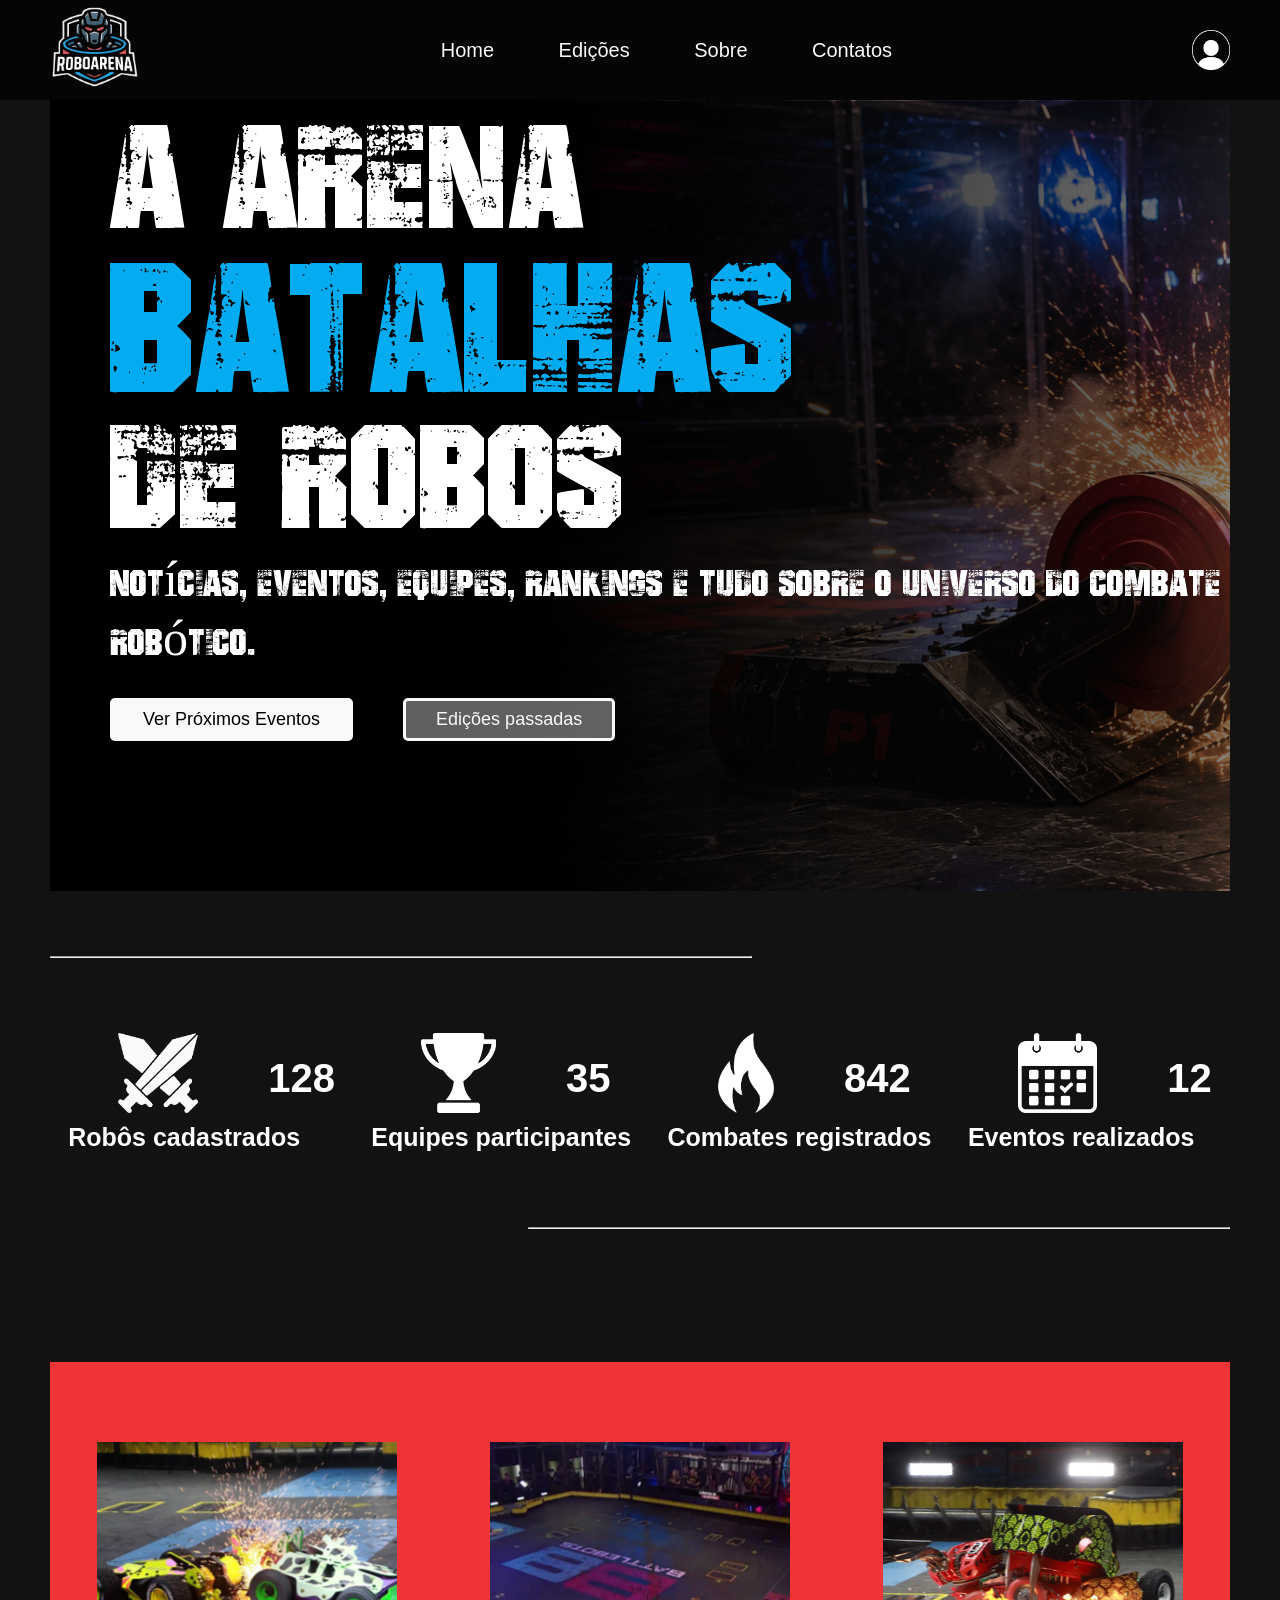
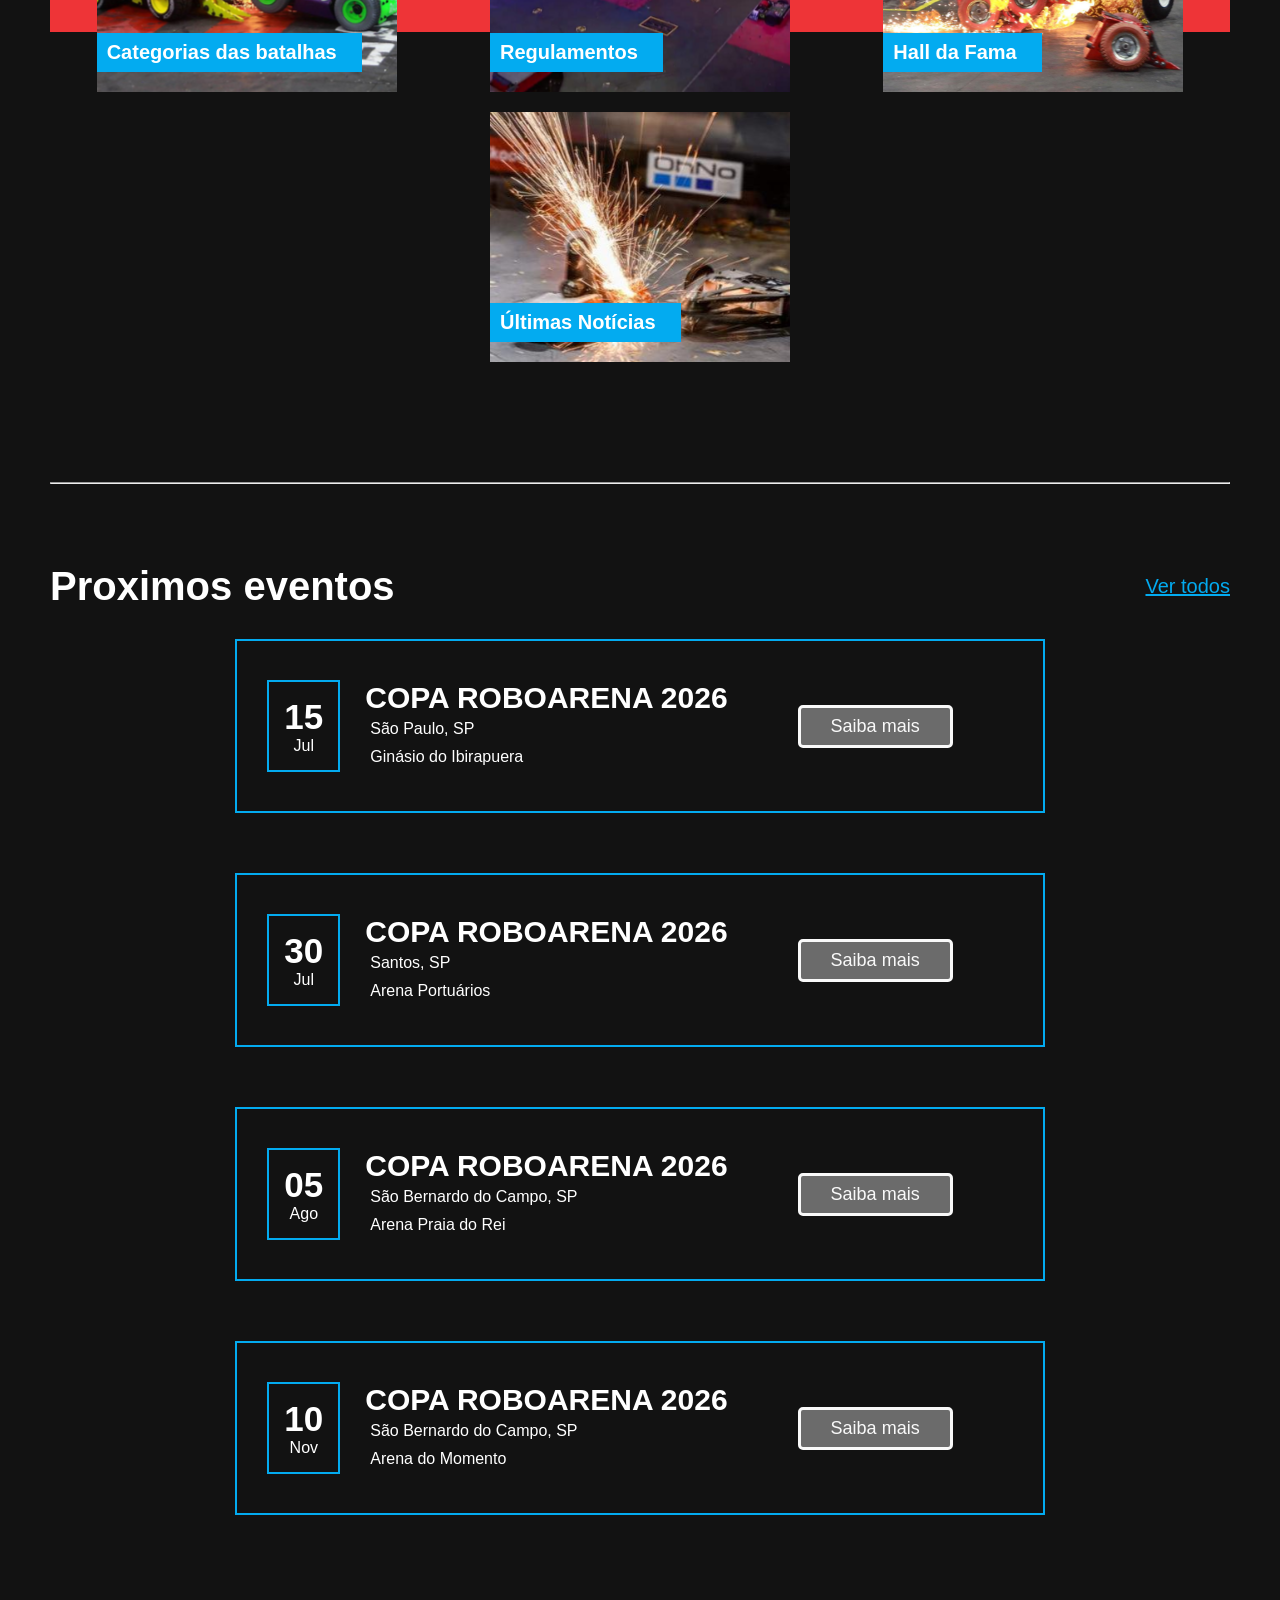
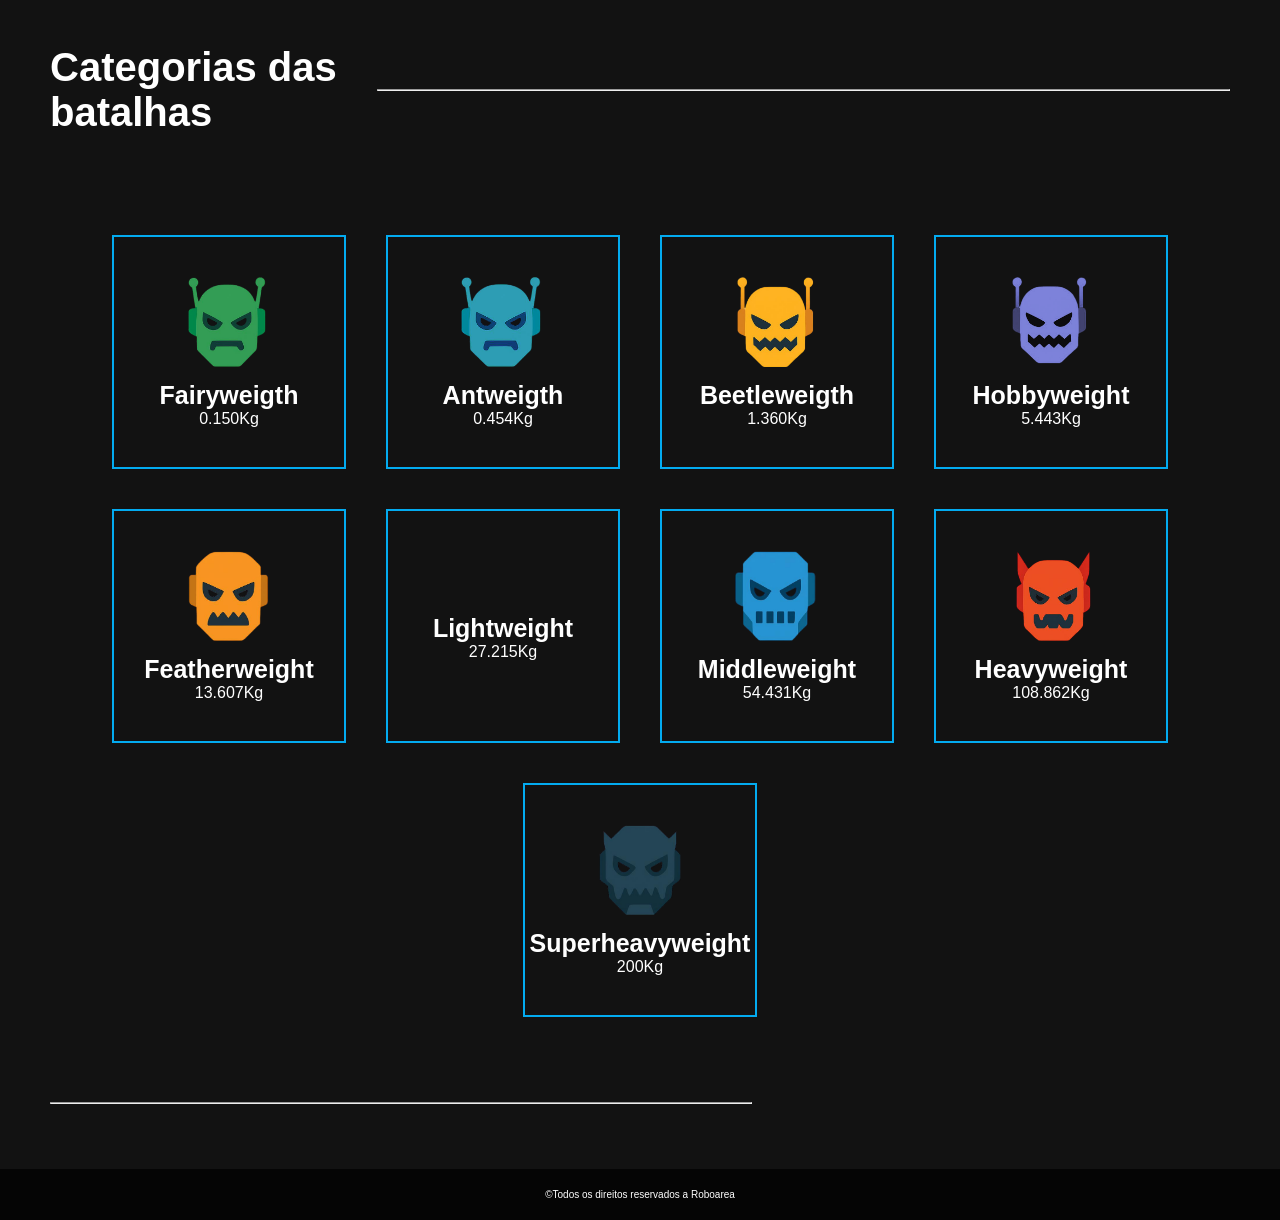
==== commit 69905260: "linhas categotia batalha colocada do lado do titulo" ====
--- a/index.html
+++ b/index.html
@@ -190,12 +190,11 @@
 
         </section>
 <!-- --------------CATEGORIAS BATELHAS-------------- -->
-    <hr class="direita">    
+       
     <section class="conteiner-batalhas">
         <div class="titulo-batalhas">
-            
             <h1>Categorias das batalhas</h1>
-            
+            <hr class="linha-batalha"> 
         </div>
 
         <div class="cads-categorias-batalhas">
--- a/css/style.css
+++ b/css/style.css
@@ -11,12 +11,15 @@
     background-color: #121212;
     color: white;font-family: "Poiret One", sans-serif;
 }
+/*--------------HEADER--------------HEADER--------------HEADER--------------*/
 header{
     background-color: #050505;
     height: 100px;
     display: flex;
     align-items: center;
     justify-content: space-between;
+    top: 0;
+    position: sticky;
 }
 img{
     height: 90px;
@@ -49,6 +52,9 @@
 img.usuario{
     height: 40px;
     filter: invert(100%);
+}
+img.usuario:hover{
+    filter: invert(16%) sepia(100%) saturate(7481%) hue-rotate(358deg) brightness(96%) contrast(118%);
 }
 
 main{ 
@@ -63,6 +69,7 @@
     background-image: url("../img/banner.png");
     background-repeat: no-repeat;
     padding-left: 60px;
+    padding-bottom: 50px;
 }
 h1.banner-titulo{
     font-size: 200px;
@@ -105,6 +112,102 @@
     background-color: #f9f9f962;
     color: #f9f9f9;
 }
+.phone{display: none}
+.tablet{display: none}
+.pc{display: block}
+
+@media screen and (min-width:768px) and (max-width:992px){
+    .phone{display: none}
+    .tablet{display: block }
+    .pc{display: none}
+
+    section.conteiner-banner{
+        display: flex;
+        align-items: start;
+        flex-direction: column;
+        background-image: url("../img/bannerTablet.png");
+        background-repeat: no-repeat;
+        padding-bottom: 50px;
+    }
+    h1.banner-titulo{
+        font-size: 100px;
+        font-family: badGrunge;
+        font-weight: lighter;
+        line-height: 90px;
+    }
+    #azul{
+        color: #03abf0;
+        font-size: 125px;
+    }
+    h2.banner-titulo{
+        font-size: 25px;
+        font-family: badGrunge;
+        font-weight: lighter;
+    }
+    input.botao-banner{
+        background-color: #f9f9f9;
+        padding: 8px 30px;
+        margin-bottom: 25px;
+        font-size: 18px;
+        border-radius: 5px;
+        border:  #f9f9f9 solid 3px;
+    }
+    input.botao-banner:hover{
+        background-color:#ee3437;
+        border:  #ee3437 solid 3px;
+    }
+    input.edicoes{
+        border: #f9f9f9 solid 3px;
+        background-color: #f9f9f962;
+        color: #f9f9f9;
+    }
+}
+@media screen and (max-width:768px){
+    .phone{display:  block}
+    .tablet{display: none}
+    .pc{display: none}
+
+    section.conteiner-banner{
+        display: flex;
+        align-items: start;
+        flex-direction: column;
+        background-image: url("../img/bannerCelular.png");
+        background-repeat: no-repeat;
+        padding-bottom: 50px;
+    }
+    h1.banner-titulo{
+        font-size: 65px;
+        font-family: badGrunge;
+        font-weight: lighter;
+        line-height: 50px;
+    }
+    #azul{
+        color: #03abf0;
+        font-size: 77px;
+    }
+    h2.banner-titulo{
+        font-size: 25px;
+        font-family: badGrunge;
+        font-weight: lighter;
+    }
+    input.botao-banner{
+        background-color: #f9f9f9;
+        padding: 8px 30px;
+        margin-bottom: 25px;
+        font-size: 18px;
+        border-radius: 5px;
+        border:  #f9f9f9 solid 3px;
+    }
+    input.botao-banner:hover{
+        background-color:#ee3437;
+        border:  #ee3437 solid 3px;
+    }
+    input.edicoes{
+        border: #f9f9f9 solid 3px;
+        background-color: #f9f9f962;
+        color: #f9f9f9;
+    }
+}
 
 /*--------------ESTATISTICAS--------------ESTATISTICAS--------------ESTATISTICAS--------------*/
 
@@ -187,6 +290,50 @@
     padding: 8px 25px 8px 10px;
     background-color: #03abf0;
 }
+
+.phone{display: none}
+.tablet{display: none}
+.pc{display: block}
+
+@media screen and (min-width:768px) and (max-width:1400px){
+    .phone{display: none}
+    .tablet{display: block }
+    .pc{display: none}
+
+    section.conteiner-categorias{
+    background-color: #ee3437;
+    margin-top: 200px;
+    height: 270px;
+    margin-bottom: 450px;
+}
+    div.categorias{
+        display: flex;
+        justify-content: space-around;
+        flex-wrap: wrap;
+        padding-top: 70px;
+        
+    }
+}
+@media screen and (max-width:768px){
+    .phone{display: block}
+    .tablet{display: none}
+    .pc{display: none}
+
+    section.conteiner-categorias{
+    background-color: #ee3437;
+    margin-top: 200px;
+    height: 550px;
+    margin-bottom: 700px;
+}
+    div.categorias{
+        display: flex;
+        justify-content: space-around;
+        flex-wrap: wrap;
+        padding-top: 70px;
+        
+    }
+}
+
 
 /*--------------EVENTOS--------------EVENTOS--------------EVENTOS--------------*/
 section.conteiner-eventos{
@@ -255,11 +402,17 @@
     margin-top: 100px;
     margin-bottom: 50px;
 }
+
 div.titulo-batalhas{
     display: flex;
     align-items: center;
-}
-
+    justify-content: space-around;
+}
+hr.linha-batalha{
+    width: 1200px;
+    color: #f9f9f9;
+    
+}
 div.cads-categorias-batalhas{
     margin-top: 80px;
     display: flex;
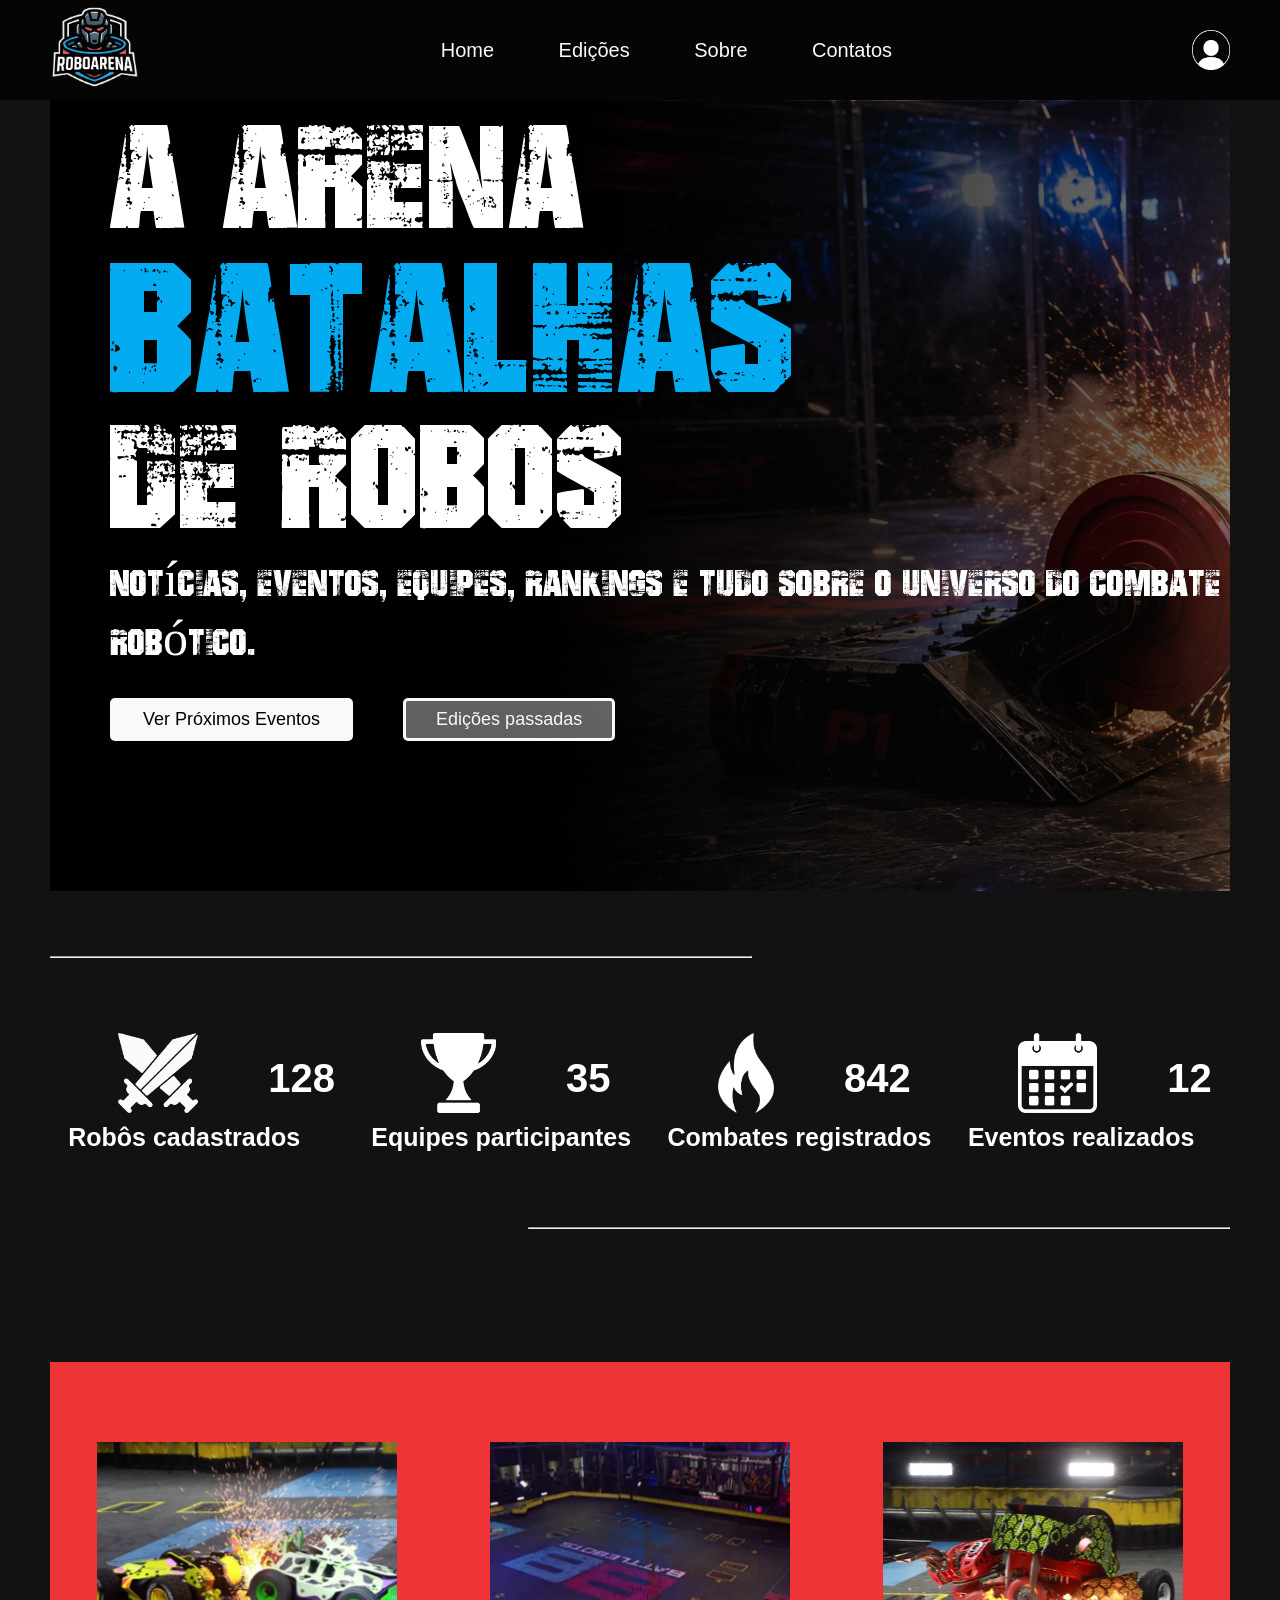
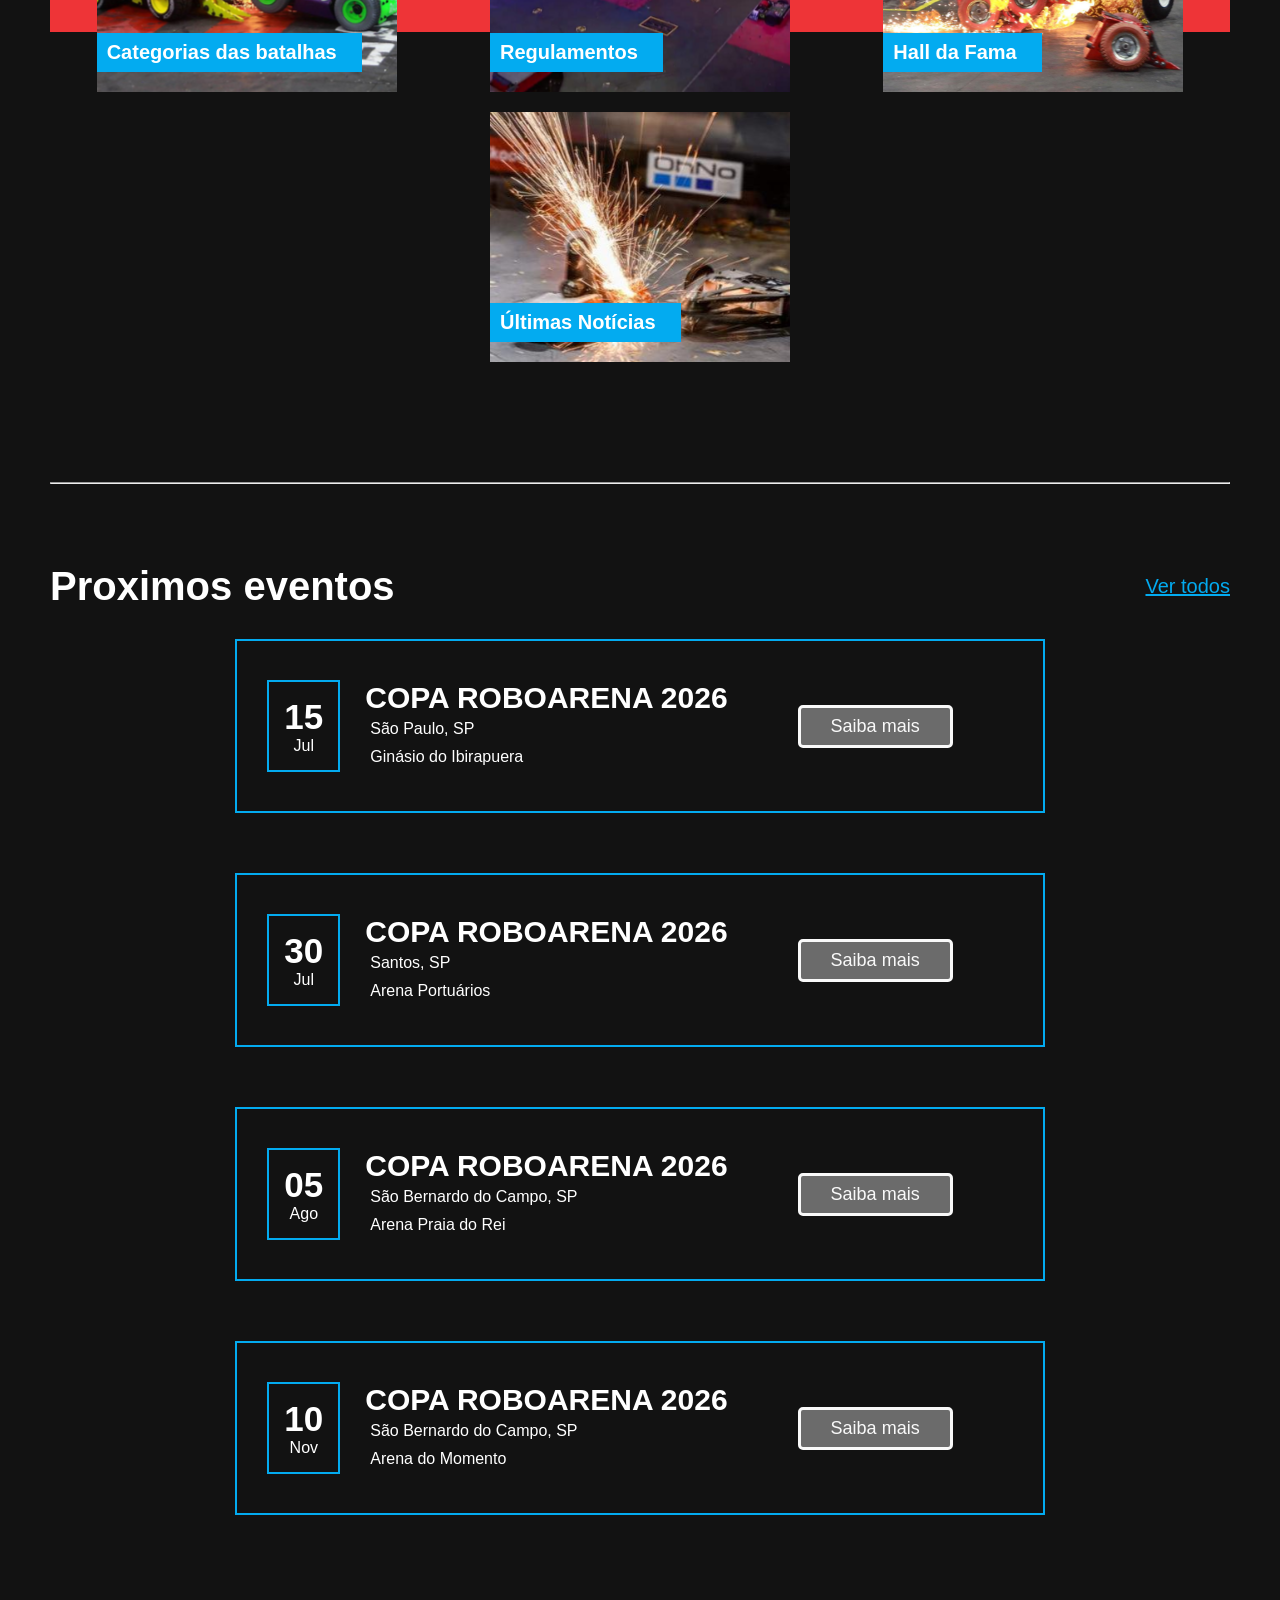
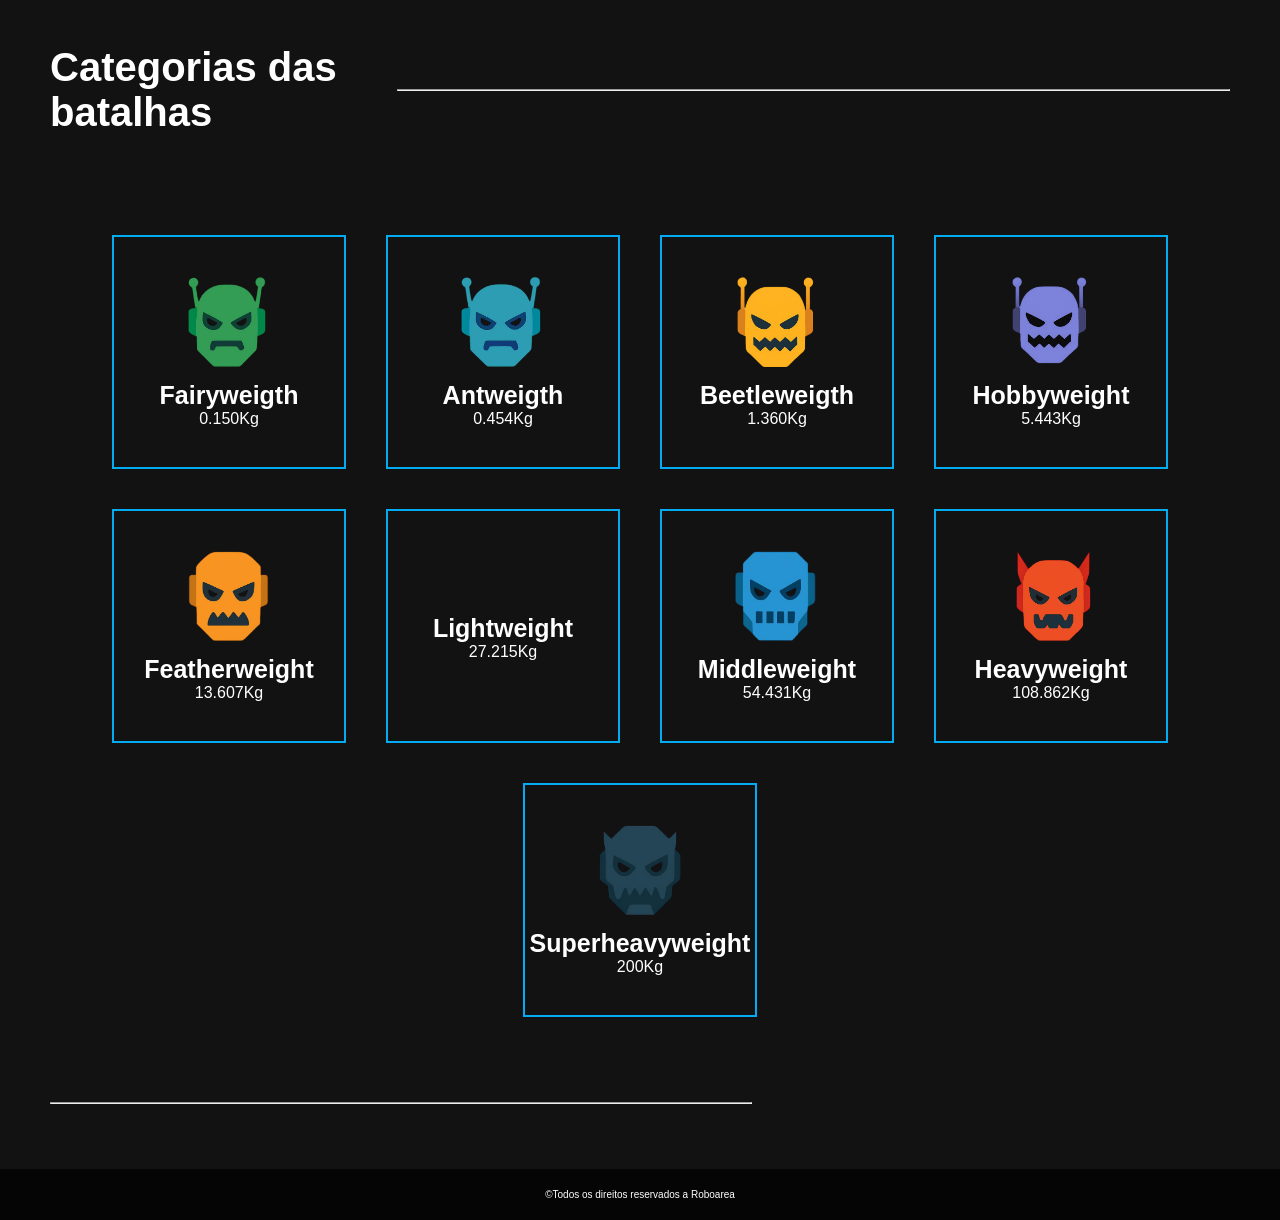
==== commit bf3c949a: "commit ainda tem ajustes" ====
--- a/index.html
+++ b/index.html
@@ -14,10 +14,10 @@
         </div>
         <nav>
             <ul>
-                <li><a href="">Home</a></li>
-                <li><a href="">Edições</a></li>
-                <li><a href="">Sobre</a></li>
-                <li><a href="">Contatos</a></li>
+                <li><a href="index.html">Home</a></li>
+                <li><a href="edicoes.html">Edições</a></li>
+                <li><a href="sobre.html">Sobre</a></li>
+                <li><a href="contatos.html">Contatos</a></li>
             </ul>
         </nav>
         <div class="usuario">
--- a/css/style.css
+++ b/css/style.css
@@ -9,7 +9,8 @@
 }
 body{
     background-color: #121212;
-    color: white;font-family: "Poiret One", sans-serif;
+    color: white;
+    font-family: "Poiret One", sans-serif;
 }
 /*--------------HEADER--------------HEADER--------------HEADER--------------*/
 header{
@@ -18,8 +19,8 @@
     display: flex;
     align-items: center;
     justify-content: space-between;
-    top: 0;
-    position: sticky;
+    /*top: 0;
+    position: sticky;*/
 }
 img{
     height: 90px;
@@ -46,9 +47,6 @@
 div.usuario{
     height: 40px;
 }
-div.usuario{
-    height: 40px;
-}
 img.usuario{
     height: 40px;
     filter: invert(100%);
@@ -61,7 +59,10 @@
    margin: 0px 50px;
 }
 
-/*--------------BANNNER--------------BANNNER--------------BANNNER--------------*/
+/*--------------INDEX--------------INDEX--------------INDEX--------------INDEX--------------INDEX--------------*/
+
+
+/*--------------BANNNER--------------BANNNER--------------*/
 section.conteiner-banner{
     display: flex;
     align-items: start;
@@ -209,7 +210,7 @@
     }
 }
 
-/*--------------ESTATISTICAS--------------ESTATISTICAS--------------ESTATISTICAS--------------*/
+/*--------------ESTATISTICAS--------------ESTATISTICAS--------------*/
 
 hr.esquerda{
     margin-top: 65px;
@@ -250,7 +251,7 @@
     height: 80px;
     margin-bottom: 10px;
 }
-/*--------------CATEGORIAS--------------CATEGORIAS--------------CATEGORIAS--------------*/
+/*--------------CATEGORIAS--------------CATEGORIAS--------------*/
 section.conteiner-categorias{
     background-color: #ee3437;
     margin-top: 200px;
@@ -335,7 +336,7 @@
 }
 
 
-/*--------------EVENTOS--------------EVENTOS--------------EVENTOS--------------*/
+/*--------------EVENTOS--------------EVENTOS--------------*/
 section.conteiner-eventos{
     margin-top: 80px;
 }
@@ -397,7 +398,7 @@
     border:  #ee3437 solid 3px;
 }
 
-/*--------------CATEGORIAS BATELHAS--------------CATEGORIAS BATELHAS--------------CATEGORIAS BATELHAS--------------*/
+/*--------------CATEGORIAS BATELHAS--------------CATEGORIAS BATELHAS--------------*/
 section.conteiner-batalhas{
     margin-top: 100px;
     margin-bottom: 50px;
@@ -406,10 +407,10 @@
 div.titulo-batalhas{
     display: flex;
     align-items: center;
-    justify-content: space-around;
+    justify-content: space-between;
 }
 hr.linha-batalha{
-    width: 1200px;
+    width: 1100px;
     color: #f9f9f9;
     
 }
@@ -441,6 +442,335 @@
     margin-bottom: 5px;
 }
 
+
+/*--------------CONTATOS--------------CONTATOS--------------CONTATOS--------------CONTATOS--------------CONTATOS--------------*/
+
+.titulo h1{
+    margin: 20px;
+    
+}
+.titulo2 p{
+    margin: 20px;
+}
+.link {
+    color:#03abf0;
+    text-decoration: underline;
+}
+.link:hover{
+    color: #51cbfb;
+}
+
+.linha{
+    width: 900px;
+    border-top: 5px solid #fff;
+    margin-top: 40px;
+    margin-left: 150px;
+}
+.contats-card{
+    display: flex;
+    justify-content: center;
+    flex-wrap: wrap;
+}
+.contats-card p {
+    text-align:justify;
+    margin-left: 100px;
+}
+.contato{
+    border: 3px solid red;
+    margin: 50px;
+    padding: 20px;
+    display:flex;
+    align-items: center;
+    width: 600px;
+    height: 200px;
+    margin-left: 100px;
+}
+.contato p{
+    text-align: center;
+    margin: 40px;
+    font-size: 20px;
+}
+.phone{display: none}
+.pc{display: block}
+
+@media screen and (max-width:768px){
+    .phone{display: block}
+    .pc{display: none}
+
+    .contato{
+        flex-direction: column;
+    }
+}
+
+
+/*--------------EDIÇÃO--------------EDIÇÃO--------------EDIÇÃO--------------*/
+.container-edicoes h1 {
+    margin: 20px;
+}
+
+.caixa-lado {
+    background-color:#ee3437;
+    margin-right: 400px;
+    margin-left: 20px;
+    border-radius: 5px;
+    display: flex;
+    flex-wrap: wrap;
+}
+.caixa-lado h2 {
+    margin: 20px;
+    padding: 10px;
+}
+ .caixa-lado1 {
+    margin-left: 400px;
+    margin-right: 20px;
+    background-color:#03abf0;
+    border-radius: 5px;
+    display: flex;
+    flex-wrap: wrap;
+}
+.caixa-lado1 h2 {
+   margin: 20px;
+    text-align: left;
+    padding: 10px;
+}
+.caixa {
+    display:flex;
+    flex-wrap: wrap;
+    align-items: center;
+    justify-content: center;
+    margin: 50px;
+    position: relative;
+}
+.sobre-evento{
+    width: 50%;
+}
+.caixa p {
+    margin-right: 200px;
+    margin-bottom: 20px;
+    font-size: 20px;
+}
+
+.caixa1 {
+    display: flex;
+    margin: 50px;
+}
+.caixa1 p {
+    margin-top: 40px;
+    margin-left: 200px;
+    margin-right: 200px;
+    margin-bottom: 20px;
+    font-size: 20px;
+}
+.iframe{
+    width:800px; 
+    height:500px;
+}
+iframe{
+    width:700px; 
+    height:400px;
+}
+
+@media (min-width: 0px) and (max-width: 1000px){
+    .caixa  {
+        flex-direction: column;
+        flex-wrap: nowrap;
+    }
+    .caixa p, .caixa1 p {
+        margin: 20px;
+    }
+    .caixa1 {
+        flex-direction: column;
+        flex-wrap: nowrap;
+    }
+    .caixa-lado {
+        width: 100%;
+        margin-left: 0;
+    }
+    .caixa-lado1 {
+        margin: 0;
+    }
+    .caixa-lado h2, .caixa-lado1 h2 {
+        flex-wrap: nowrap;
+        width: 100%;
+    }
+}
+
+/*--------------SOBRE--------------SOBRE--------------SOBRE--------------SOBRE--------------SOBRE--------------*/
+section.sobre{
+    margin-top: 30px;
+}
+.titulo-secao {
+    display: flex;
+    align-items: center;
+    gap: 100px;
+    margin: 30px 20px 30px 10px;
+}
+ 
+.titulo-secao hr {
+    flex: 1;
+    border: none;
+    height: 2px;
+    background-color: white;
+}
+ 
+.titulo-vermelho {
+    display: inline-block;
+    color: white;
+    padding: 8px 16px;
+    margin: 30px 0 20px 0;
+    font-weight: bold;
+}
+ 
+.titulo-azul {
+    background-color: blue;
+    display: inline-block;
+    color: white;
+    padding: 8px 16px;
+    margin: 30px 0 20px 0;
+    font-weight: bold;
+}
+ 
+.edicao {
+    display: flex;
+    align-items: flex-start;
+    gap: 40px;
+    margin: 80px;
+}
+ 
+.edicao img {
+    width: 650px;
+    height: 424px;
+    border: 3px solid #333;
+}
+ 
+.texto {
+    flex: 1;
+    background-color: #ee3437;
+    padding: 20px;
+}
+ 
+.texto p {
+    color: white;
+    line-height: 1.6;
+    font-size: 20px;
+    margin-bottom: 20px;
+}
+ 
+.edicao-invertida {
+    flex-direction: row-reverse;
+}
+ 
+ 
+@media (max-width: 1024px) {
+ 
+    header {
+        padding: 0 20px;
+    }
+ 
+    img {
+        margin-left: 20px;
+        margin-right: 20px;
+        height: 70px;
+    }
+ 
+    li {
+        padding: 15px;
+    }
+ 
+    a {
+        font-size: 18px;
+    }
+ 
+    .titulo-secao {
+        gap: 30px;
+    }
+ 
+    .edicao iframe {
+        width: 450px;
+        height: 280px;
+    }
+ 
+    .texto p {
+        font-size: 18px;
+    }
+}
+ 
+/* CELULARES */
+@media (max-width: 768px) {
+ 
+    header {
+        flex-direction: column;
+        height: auto;
+        padding: 20px 0;
+        gap: 15px;
+    }
+ 
+    img {
+        height: 70px;
+        margin: 0;
+    }
+ 
+    nav ul {
+        display: flex;
+        flex-direction: column;
+        align-items: center;
+    }
+ 
+    li {
+        display: block;
+        padding: 10px;
+    }
+ 
+    a {
+        font-size: 20px;
+    }
+ 
+    main {
+        margin: 20px;
+    }
+ 
+    .titulo-secao {
+        gap: 15px;
+    }
+ 
+    .titulo-secao h1 {
+        font-size: 18px;
+    }
+ 
+    .titulo-vermelho,
+    .titulo-azul {
+        font-size: 20px;
+    }
+ 
+    .edicao,
+    .edicao-invertida {
+        flex-direction: column;
+    }
+ 
+    .edicao iframe {
+        width: 100%;
+        height: 250px;
+    }
+ 
+    .texto {
+        width: 100%;
+    }
+ 
+    .texto p {
+        font-size: 16px;
+        text-align: justify;
+    }
+ 
+    p.rodape {
+        font-size: 14px;
+        text-align: center;
+        padding: 15px;
+    }
+}
+.missao{
+    flex-direction: column;
+}
+
 /*--------------FOOTER--------------FOOTER--------------FOOTER--------------*/
 footer{
     display: flex;
